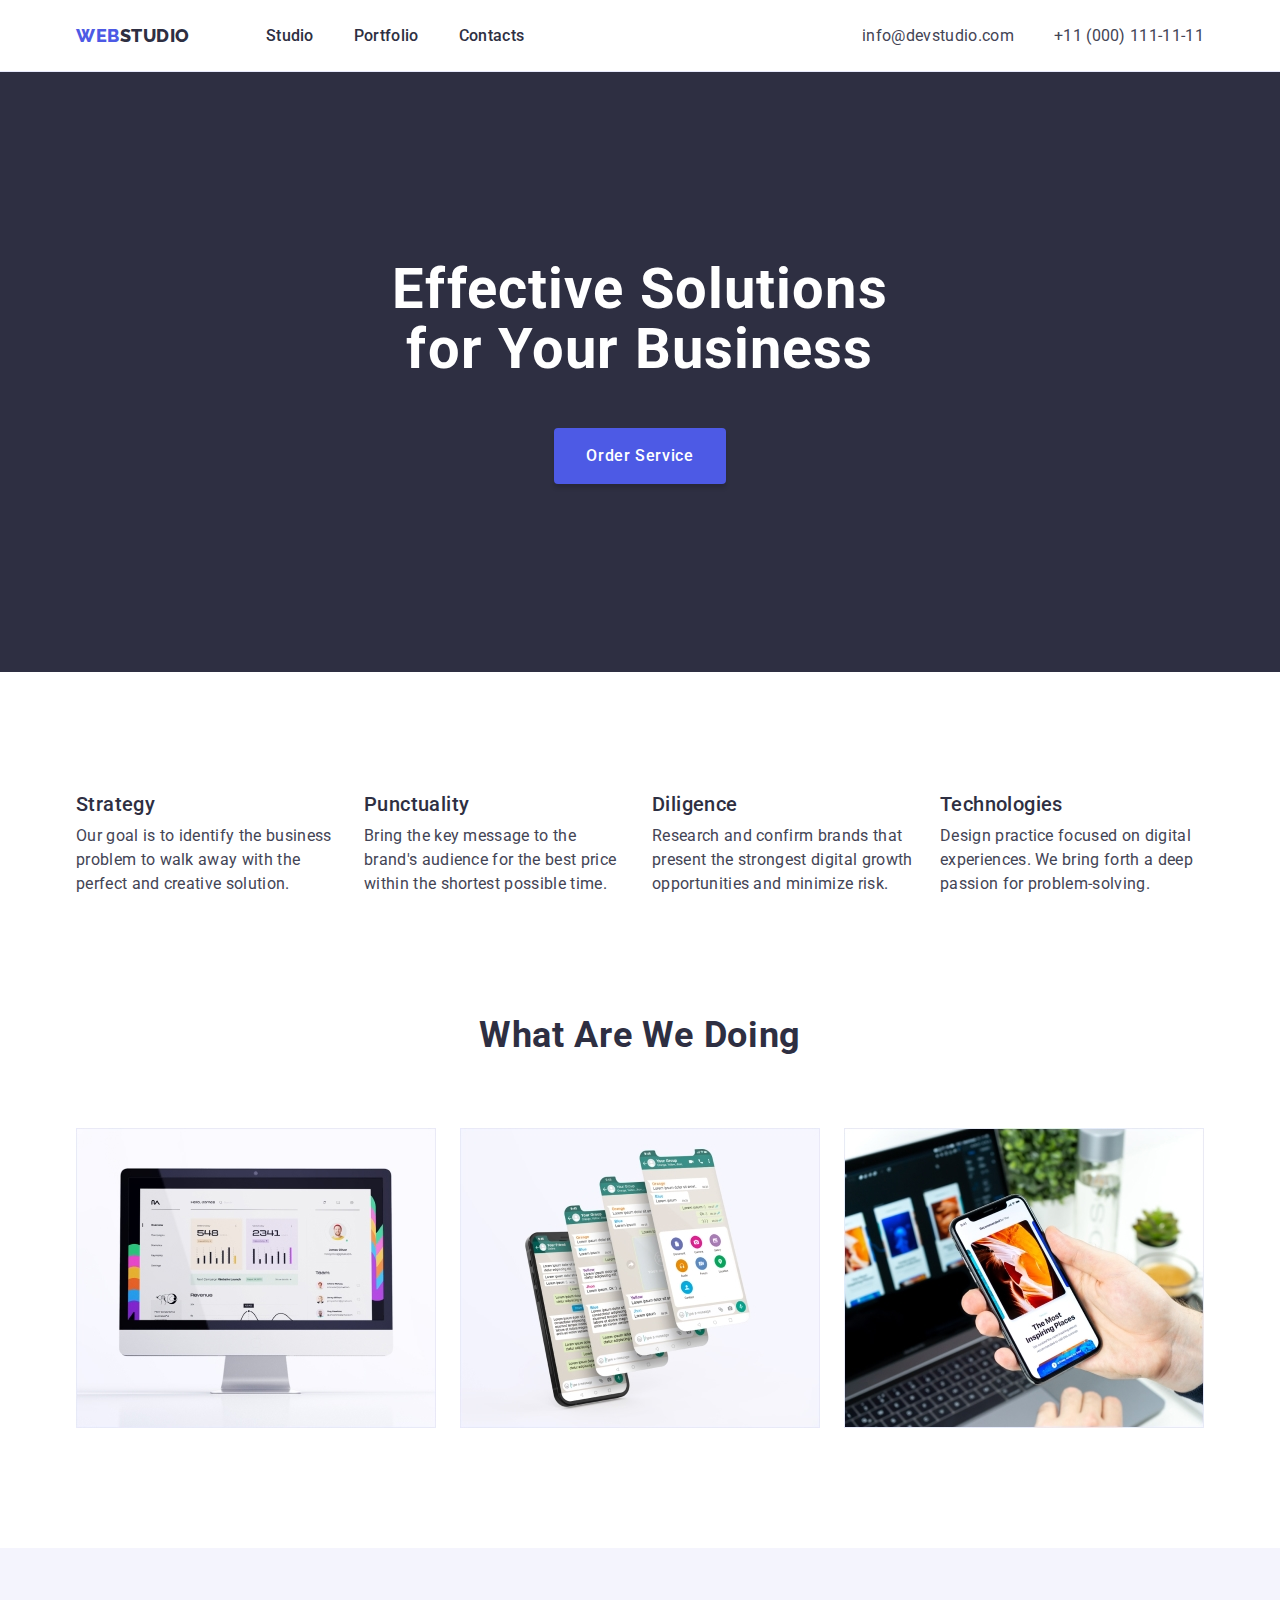
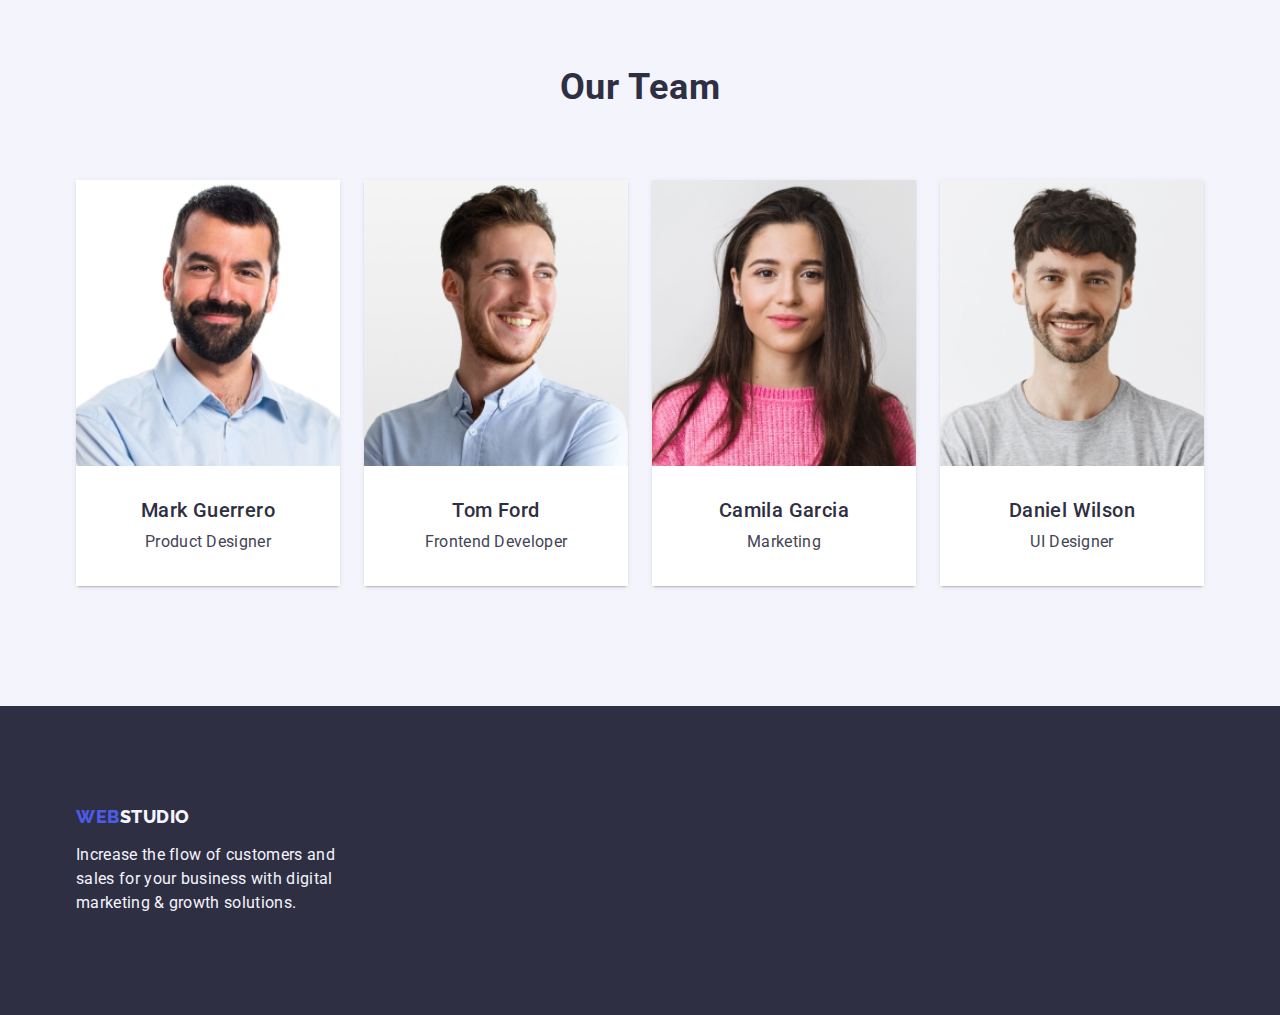
==== index.html @ 536acf72 "Initial commit" ====
<!DOCTYPE html>
<html lang="en">
  <head>
    <meta charset="UTF-8" />
    <meta name="viewport" content="width=device-width, initial-scale=1.0" />
    <title>Document</title>

    <link rel="preconnect" href="https://fonts.googleapis.com" />
    <link rel="preconnect" href="https://fonts.gstatic.com" crossorigin />
    <link
      href="https://fonts.googleapis.com/css2?family=Raleway:wght@800&family=Roboto:wght@400;500;700&display=swap"
      rel="stylesheet"
    />
    <link rel="stylesheet" href="css/modern-normalize.min.css" />
    <link rel="stylesheet" href="css/style.css" />
  </head>

  <body>
    <header class="header">
      <!-- ▮▯⁘⁘⁘⁘⁘  Navigation line  ⁘⁘⁘⁘⁘▯▮ -->
      <div class="header-container container">
        <nav class="header-navigation">
          <a class="header-logo logo link" href="./index.html">
            Web<span class="dark-style">Studio</span>
          </a>
          <ul class="header-navigation-list list">
            <li class="header-navigation-item">
              <a class="header-navigation-link link" href="./index.html"
                >Studio</a
              >
            </li>
            <li class="header-navigation-item">
              <a class="header-navigation-link link" href="./portfolio.html"
                >Portfolio</a
              >
            </li>
            <li class="header-navigation-item">
              <a class="header-navigation-link link" href="">Contacts</a>
            </li>
          </ul>
        </nav>
        <address class="header-contacts">
          <ul class="header-contacts-list list">
            <li class="header-contacts-item">
              <a
                class="header-contacts-link link"
                href="mailto:info@devstudio.com"
              >
                info@devstudio.com
              </a>
            </li>
            <li class="header-contacts-item">
              <a class="header-contacts-link link" href="tel:+110001111111">
                +11 (000) 111-11-11
              </a>
            </li>
          </ul>
        </address>
      </div>
    </header>

    <main>
      <!-- ▮▯⁘⁘⁘⁘⁘  Hero section  ⁘⁘⁘⁘⁘▯▮ -->
      <section class="hero">
        <div class="hero-container container">
          <h1 class="hero-title main-title">
            Effective Solutions for Your Business
          </h1>
          <button class="hero-btn" type="button">Order Service</button>
        </div>
      </section>

      <!-- ▮▯⁘⁘⁘⁘⁘  Advantages section  ⁘⁘⁘⁘⁘▯▮ -->
      <section class="advantages">
        <div class="advantages-container container">
          <h2 class="advantages-title section-title visually-hidden">
            Advantages
          </h2>
          <ul class="advantages-list list">
            <li class="advantages-list-item">
              <h3 class="advantages-list-title in-section-title">Strategy</h3>
              <p class="advantages-list-description">
                Our goal is to identify the business problem to walk away with
                the perfect and creative solution.
              </p>
            </li>
            <li class="advantages-list-item">
              <h3 class="advantages-list-title in-section-title">
                Punctuality
              </h3>
              <p class="advantages-list-description">
                Bring the key message to the brand's audience for the best price
                within the shortest possible time.
              </p>
            </li>
            <li class="advantages-list-item">
              <h3 class="advantages-list-title in-section-title">Diligence</h3>
              <p class="advantages-list-description">
                Research and confirm brands that present the strongest digital
                growth opportunities and minimize risk.
              </p>
            </li>
            <li class="advantages-list-item">
              <h3 class="advantages-list-title in-section-title">
                Technologies
              </h3>
              <p class="advantages-list-description">
                Design practice focused on digital experiences. We bring forth a
                deep passion for problem-solving.
              </p>
            </li>
          </ul>
        </div>
      </section>

      <!-- ▮▯⁘⁘⁘⁘⁘  Services section  ⁘⁘⁘⁘⁘▯▮ -->
      <section class="services">
        <div class="services-conteiner container">
          <h2 class="services-title section-title">What are we doing</h2>
          <ul class="services-list list">
            <li class="services-list-item">
              <img
                class="services-list-img"
                src="./images/MainPage/What-are-we-doing/01.jpg"
                alt="monitor"
                width="360"
              />
            </li>
            <li class="services-list-item">
              <img
                class="services-list-img"
                src="./images/MainPage/What-are-we-doing/02.jpg"
                alt="phone"
                width="360"
              />
            </li>
            <li class="services-list-item">
              <img
                class="services-list-img"
                src="./images/MainPage/What-are-we-doing/03.jpg"
                alt="phone in hend"
                width="360"
              />
            </li>
          </ul>
        </div>
      </section>

      <!-- ▮▯⁘⁘⁘⁘⁘  Team section  ⁘⁘⁘⁘⁘▯▮ -->
      <section class="team">
        <div class="team-conteiner container">
          <h2 class="team-title section-title">Our Team</h2>
          <ul class="team-list list">
            <li class="team-list-item">
              <img
                class="team-list-img"
                src="./images/MainPage/Our-Team/01.jpg"
                alt="Mark Guerrero"
                width="264"
              />
              <div class="team-list-text-container">
                <h3 class="team-list-title in-section-title">Mark Guerrero</h3>
                <p class="team-list-text">Product Designer</p>
              </div>
            </li>
            <li class="team-list-item">
              <img
                class="team-list-img"
                src="./images/MainPage/Our-Team/02.jpg"
                alt="Tom Ford"
                width="264"
              />
              <div class="team-list-text-container">
                <h3 class="team-list-title in-section-title">Tom Ford</h3>
                <p class="team-list-text">Frontend Developer</p>
              </div>
            </li>
            <li class="team-list-item">
              <img
                class="team-list-img"
                src="./images/MainPage/Our-Team/03.jpg"
                alt="Camila Garcia"
                width="264"
              />
              <div class="team-list-text-container">
                <h3 class="team-list-title in-section-title">Camila Garcia</h3>
                <p class="team-list-text">Marketing</p>
              </div>
            </li>
            <li class="team-list-item">
              <img
                class="team-list-img"
                src="./images/MainPage/Our-Team/04.jpg"
                alt="Daniel Wilson"
                width="264"
              />
              <div class="team-list-text-container">
                <h3 class="team-list-title in-section-title">Daniel Wilson</h3>
                <p class="team-list-text">UI Designer</p>
              </div>
            </li>
          </ul>
        </div>
      </section>
    </main>

    <footer class="footer">
      <!-- ▮▯⁘⁘⁘⁘⁘  footer info  ⁘⁘⁘⁘⁘▯▮ -->
      <div class="footer-container container">
        <a class="footer-logo logo link" href="./index.html">
          Web<span class="light-style">Studio</span>
        </a>
        <p class="footer-description">
          Increase the flow of customers and sales for your business with
          digital marketing & growth solutions.
        </p>
      </div>
    </footer>
  </body>
</html>
---- css/style.css ----
:root {
  --main-bg-color: #fff;
  --supportive-bg-color: #2e2f42;

  /* Text settings */
  --main-font-family: 'Roboto', sans-serif;
  --supportive-font-page: 'Raleway', sans-serif;

  --title-h1-font-size: 56px;
  --title-h2-font-size: 36px;
  --title-h3-font-size: 20px;
  --main-font-size: 16px;

  --main-text-color: #434455;
  --main-title-color: #2e2f42;
  --hover-link-color: #404bbf;
}

/*
▮▮▯▯⁘⁘⁘⁘⁘⁘⁘⁘⁘⁘⁘⁘⁘⁘⁘⁘⁘⁘⁘⁘⁘⁘⁘⁘⁘⁘⁘⁘⁘⁘⁘⁘⁘⁘⁘▯▯▮▮
▮▮   start settings
▮▮▯▯⁘⁘⁘⁘⁘⁘⁘⁘⁘⁘⁘⁘⁘⁘⁘⁘⁘⁘⁘⁘⁘⁘⁘⁘⁘⁘⁘⁘⁘⁘⁘⁘⁘⁘⁘▯▯▮▮
*/
h1,
h2,
h3,
h4,
h5,
h6,
p {
  padding: 0px;
  margin: 0;
}
ul,
li {
  margin: 0;
  padding: 0;
}
img {
  display: block;
  height: 100%;
  width: 100%;
  object-fit: cover;
}

/*
▮▮▯▯⁘⁘⁘⁘⁘⁘⁘⁘⁘⁘⁘⁘⁘⁘⁘⁘⁘⁘⁘⁘⁘⁘⁘⁘⁘⁘⁘⁘⁘⁘⁘⁘⁘⁘⁘▯▯▮▮
▮▮  GLOBAL CLASSES
▮▮▯▯⁘⁘⁘⁘⁘⁘⁘⁘⁘⁘⁘⁘⁘⁘⁘⁘⁘⁘⁘⁘⁘⁘⁘⁘⁘⁘⁘⁘⁘⁘⁘⁘⁘⁘⁘▯▯▮▮
*/
body {
  background-color: var(--main-bg-color);
  color: var(--main-text-color);
  font-size: var(--main-font-size);
  font-family: var(--main-font-family);

  line-height: 1.5;
  letter-spacing: 0.02em;

  display: flex;
  flex-direction: column;
  min-height: 100vh;
}

main {
  flex-grow: 1;
}

section {
  padding: 120px 0;
}

.container {
  max-width: 1158px;
  width: 100%;
  padding: 0 15px;
  margin: 0 auto;
}

.link {
  text-decoration: none;
  color: inherit;
}

.list {
  list-style: none;
}

.visually-hidden {
  position: absolute;
  width: 1px;
  height: 1px;
  margin: -1px;
  border: 0;
  padding: 0;
  white-space: nowrap;
  clip-path: inset(100%);
  clip: rect(0 0 0 0);
  overflow: hidden;
}

.main-title,
.section-title,
.in-section-title {
  color: var(--main-title-color);
  font-weight: 700;
}

.main-title {
  font-size: var(--title-h1-font-size);
}
.section-title {
  font-size: var(--title-h2-font-size);
  line-height: 1.11;
  text-align: center;
  letter-spacing: 0.02em;
  text-transform: capitalize;
}
.in-section-title {
  font-size: var(--title-h3-font-size);
  font-weight: 500;
  line-height: 1.2;
  letter-spacing: 0.02em;

  margin-bottom: 8px;
}

.logo {
  display: inline-block;
  font-family: var(--supportive-font-page);
  font-weight: 800;
  font-size: 18px;
  line-height: 1.17;
  letter-spacing: 0.03em;
  text-transform: uppercase;
  text-decoration: none;
  color: #4d5ae5;
}
.logo > .dark-style {
  color: #2e2f42;
}
.logo > .light-style {
  color: #f4f4fd;
}

.portfolio-nav-button {
  color: #4d5ae5;
  text-align: center;
  font-weight: 500;
  line-height: 1.5;
  font-size: 16px;
  font-family: 'Roboto', sans-serif;
  letter-spacing: 0.04em;

  border-radius: 4px;
  border: 1px solid #e7e9fc;
  padding: 12px 24px;
  background: #f4f4fd;
  cursor: pointer;
}
.portfolio-nav-button:hover,
.portfolio-nav-button:focus {
  background: #404bbf;
  border: 1px solid transparent;

  color: #fff;
}


/*
▮▮▯▯⁘⁘⁘⁘⁘⁘⁘⁘⁘⁘⁘⁘⁘⁘⁘⁘⁘⁘⁘⁘⁘⁘⁘⁘⁘⁘⁘⁘⁘⁘⁘⁘⁘⁘⁘▯▯▮▮
▮▮   Hero section
▮▮▯▯⁘⁘⁘⁘⁘⁘⁘⁘⁘⁘⁘⁘⁘⁘⁘⁘⁘⁘⁘⁘⁘⁘⁘⁘⁘⁘⁘⁘⁘⁘⁘⁘⁘⁘⁘▯▯▮▮
*/
.hero {
  background-color: var(--supportive-bg-color);
  padding: 188px 0;
}
.hero-container {
  display: flex;
  flex-direction: column;
  align-items: center;
}
.hero-title {
  color: #fff;
  line-height: 1.07;
  text-align: center;
  letter-spacing: 0.02em;

  max-width: 496px;
}
.hero-btn {
  display: block;
  min-width: 169px;
  line-height: 1.5;
  font-weight: 500;
  font-family: 'Roboto', sans-serif;
  letter-spacing: 0.04em;
  font-size: 16px;
  color: #ffffff;

  cursor: pointer;
  background-color: #4d5ae5;
  padding: 16px 32px;
  box-shadow: 0px 4px 4px 0px rgba(0, 0, 0, 0.15);
  border-radius: 4px;
  margin-top: 48px;
  border: none;
}

.hero-btn:hover,
.hero-btn:active {
  background-color: #404bbf;
}

/*
▮▮▯▯⁘⁘⁘⁘⁘⁘⁘⁘⁘⁘⁘⁘⁘⁘⁘⁘⁘⁘⁘⁘⁘⁘⁘⁘⁘⁘⁘⁘⁘⁘⁘⁘⁘⁘⁘▯▯▮▮
▮▮   Advantages section
▮▮▯▯⁘⁘⁘⁘⁘⁘⁘⁘⁘⁘⁘⁘⁘⁘⁘⁘⁘⁘⁘⁘⁘⁘⁘⁘⁘⁘⁘⁘⁘⁘⁘⁘⁘⁘⁘▯▯▮▮
*/
.advantages {
}
.advantages-container {
}
.advantages-title {
}
.advantages-list {
  display: flex;
  gap: 24px;
}
.advantages-list-item {
  width: calc((100% - 3 * 24px) / 4);
}
.advantages-list-title {
}
.advantages-list-description {
}

/*
▮▮▯▯⁘⁘⁘⁘⁘⁘⁘⁘⁘⁘⁘⁘⁘⁘⁘⁘⁘⁘⁘⁘⁘⁘⁘⁘⁘⁘⁘⁘⁘⁘⁘⁘⁘⁘⁘▯▯▮▮
▮▮   Services section
▮▮▯▯⁘⁘⁘⁘⁘⁘⁘⁘⁘⁘⁘⁘⁘⁘⁘⁘⁘⁘⁘⁘⁘⁘⁘⁘⁘⁘⁘⁘⁘⁘⁘⁘⁘⁘⁘▯▯▮▮
*/
.services {
  padding-top: 0;
}
.services-title {
  margin-bottom: 72px;
}
.services-list {
  display: flex;
  gap: 24px;
}
.services-list-item {
  width: calc((100%-48px) / 3);
}
.services-list-img {
}

/*
▮▮▯▯⁘⁘⁘⁘⁘⁘⁘⁘⁘⁘⁘⁘⁘⁘⁘⁘⁘⁘⁘⁘⁘⁘⁘⁘⁘⁘⁘⁘⁘⁘⁘⁘⁘⁘⁘▯▯▮▮
▮▮   Team section
▮▮▯▯⁘⁘⁘⁘⁘⁘⁘⁘⁘⁘⁘⁘⁘⁘⁘⁘⁘⁘⁘⁘⁘⁘⁘⁘⁘⁘⁘⁘⁘⁘⁘⁘⁘⁘⁘▯▯▮▮
*/
.team {
  background-color: #f4f4fd;
}
.team-title {
  margin-bottom: 72px;
}
.team-list {
  display: flex;
  gap: 24px;
}
.team-list-item {
  border-radius: 0px 0px 4px 4px;
  background: #fff;
  box-shadow: 0px 2px 1px 0px rgba(46, 47, 66, 0.08),
    0px 1px 1px 0px rgba(46, 47, 66, 0.16),
    0px 1px 6px 0px rgba(46, 47, 66, 0.08);
  width: calc((100% - 3 * 24px) / 4);
}
.team-list-item > * {
  background-color: #ffffff;  
}
.team-list-img {
  height: 286px;
}
.team-list-text-container{
  padding: 32px 0;
  text-align: center; 
}
.team-list-title {  
}
.team-list-text {  
}

/*
▮▮▯▯⁘⁘⁘⁘⁘⁘⁘⁘⁘⁘⁘⁘⁘⁘⁘⁘⁘⁘⁘⁘⁘⁘⁘⁘⁘⁘⁘⁘⁘⁘⁘⁘⁘⁘⁘▯▯▮▮
▮▮   Portfolio section
▮▮▯▯⁘⁘⁘⁘⁘⁘⁘⁘⁘⁘⁘⁘⁘⁘⁘⁘⁘⁘⁘⁘⁘⁘⁘⁘⁘⁘⁘⁘⁘⁘⁘⁘⁘⁘⁘▯▯▮▮
*/
.portfolio {
  padding-top: 96px;
}
.portfolio-title {
}

.portfolio-nav-list {
  justify-content: center;
  display: flex;
  gap: 24px;
  margin-bottom: 72px;
}
.portfolio-nav-list-item {
}
.portfolio-nav-list-button {
}

.portfolio-list {
  display: flex;
  flex-wrap: wrap;
  gap: 48px 24px;
}
.portfolio-list-item {
  display: block;
  width: calc((100% - 48px) / 3);

  /* border: 1px solid #e7e9fc; */
  background: var(--white, #fff);
}
.portfolio-list-link {
}
.portfolio-list-img {
  height: 300px;
}
.portfolio-list-text-part {
  border: 1px solid #e7e9fc;
  border-top: none;
  padding: 32px 16px;
}
.portfolio-list-title {
}
.portfolio-list-text {
}

/*
▮▮▯▯⁘⁘⁘⁘⁘⁘⁘⁘⁘⁘⁘⁘⁘⁘⁘⁘⁘⁘⁘⁘⁘⁘⁘⁘⁘⁘⁘⁘⁘⁘⁘⁘⁘⁘⁘▯▯▮▮
▮▮   COMMON BLOCS
▮▮▯▯⁘⁘⁘⁘⁘⁘⁘⁘⁘⁘⁘⁘⁘⁘⁘⁘⁘⁘⁘⁘⁘⁘⁘⁘⁘⁘⁘⁘⁘⁘⁘⁘⁘⁘⁘▯▯▮▮
*/
/*
▮▮▯▯⁘⁘⁘⁘⁘⁘⁘⁘⁘⁘⁘⁘⁘⁘⁘⁘⁘⁘⁘⁘⁘⁘⁘⁘⁘⁘⁘⁘⁘⁘⁘⁘⁘⁘⁘▯▯▮▮
▮▮   Header section
▮▮▯▯⁘⁘⁘⁘⁘⁘⁘⁘⁘⁘⁘⁘⁘⁘⁘⁘⁘⁘⁘⁘⁘⁘⁘⁘⁘⁘⁘⁘⁘⁘⁘⁘⁘⁘⁘▯▯▮▮
*/
.header {
  height: 72px;
  border-bottom: 1px solid #e7e9fc;
}
.header-container {
  height: 100%;
  display: flex;
  align-items: center;
  justify-content: space-between;
}
.header-navigation {
  display: flex;
  align-items: center;
}
.header-logo {
  margin-right: 76px;
}
.header-navigation-list {
  display: flex;
  gap: 40px;
}
.header-navigation-item {
}
.header-navigation-link {
  font-weight: 500;
  color: var(--main-title-color);
  padding: 24px 0;
}
.header-contacts {
  font-style: normal;
  font-weight: 400;
}
.header-contacts-list {
  display: flex;
  gap: 40px;
}
.header-contacts-item {
}
.header-contacts-link {
  padding: 24px 0;
}
.header-navigation-link,
.header-contacts-link {
  line-height: 1.5;
  letter-spacing: 0.02em;
}

.header-navigation-link:hover,
.header-navigation-link:focus,
.header-contacts-link:hover,
.header-contacts-link:focus {
  color: #404bbf;
}

/*
▮▮▯▯⁘⁘⁘⁘⁘⁘⁘⁘⁘⁘⁘⁘⁘⁘⁘⁘⁘⁘⁘⁘⁘⁘⁘⁘⁘⁘⁘⁘⁘⁘⁘⁘⁘⁘⁘▯▯▮▮
▮▮   Footer section
▮▮▯▯⁘⁘⁘⁘⁘⁘⁘⁘⁘⁘⁘⁘⁘⁘⁘⁘⁘⁘⁘⁘⁘⁘⁘⁘⁘⁘⁘⁘⁘⁘⁘⁘⁘⁘⁘▯▯▮▮
*/
.footer {
  background-color: var(--supportive-bg-color);
  padding: 100px 0;
}
.footer-logo {
  margin-bottom: 16px;
}
.footer-description {
  color: #f4f4fd;
  max-width: 264px;
}
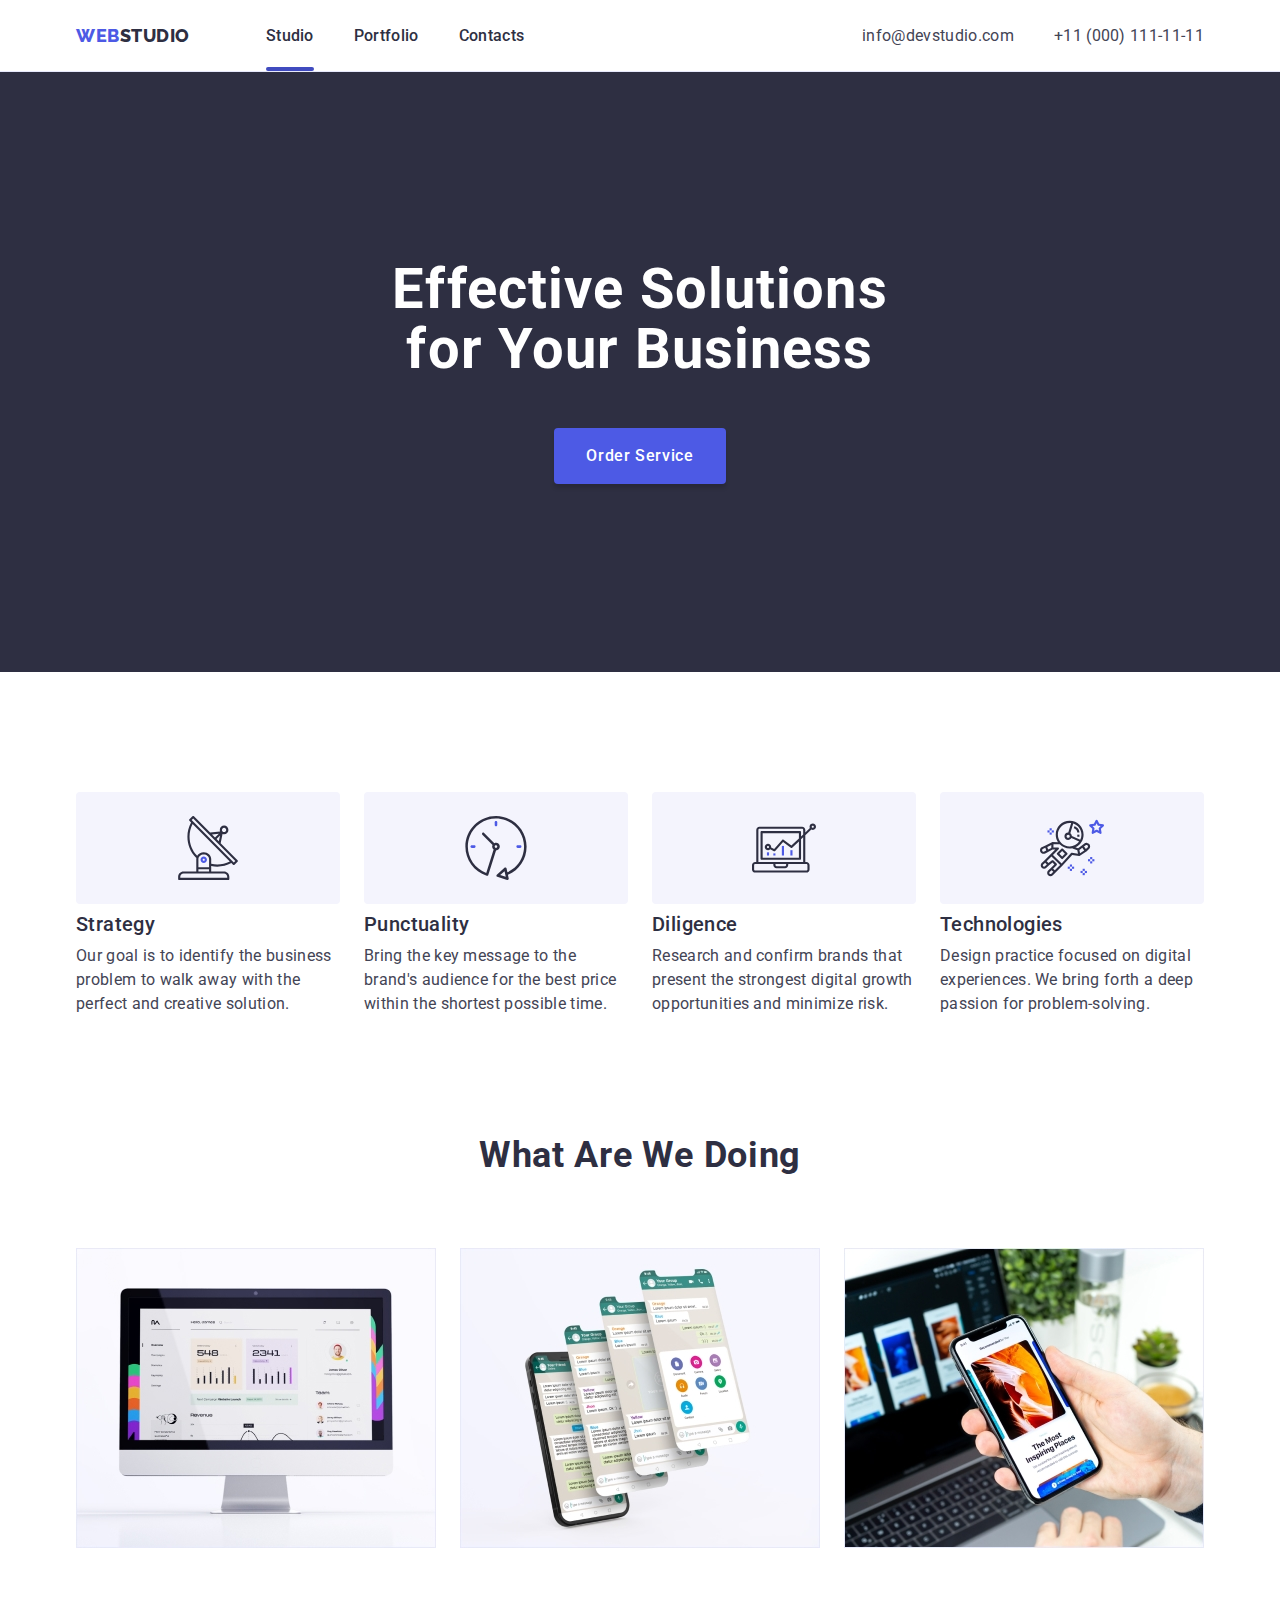
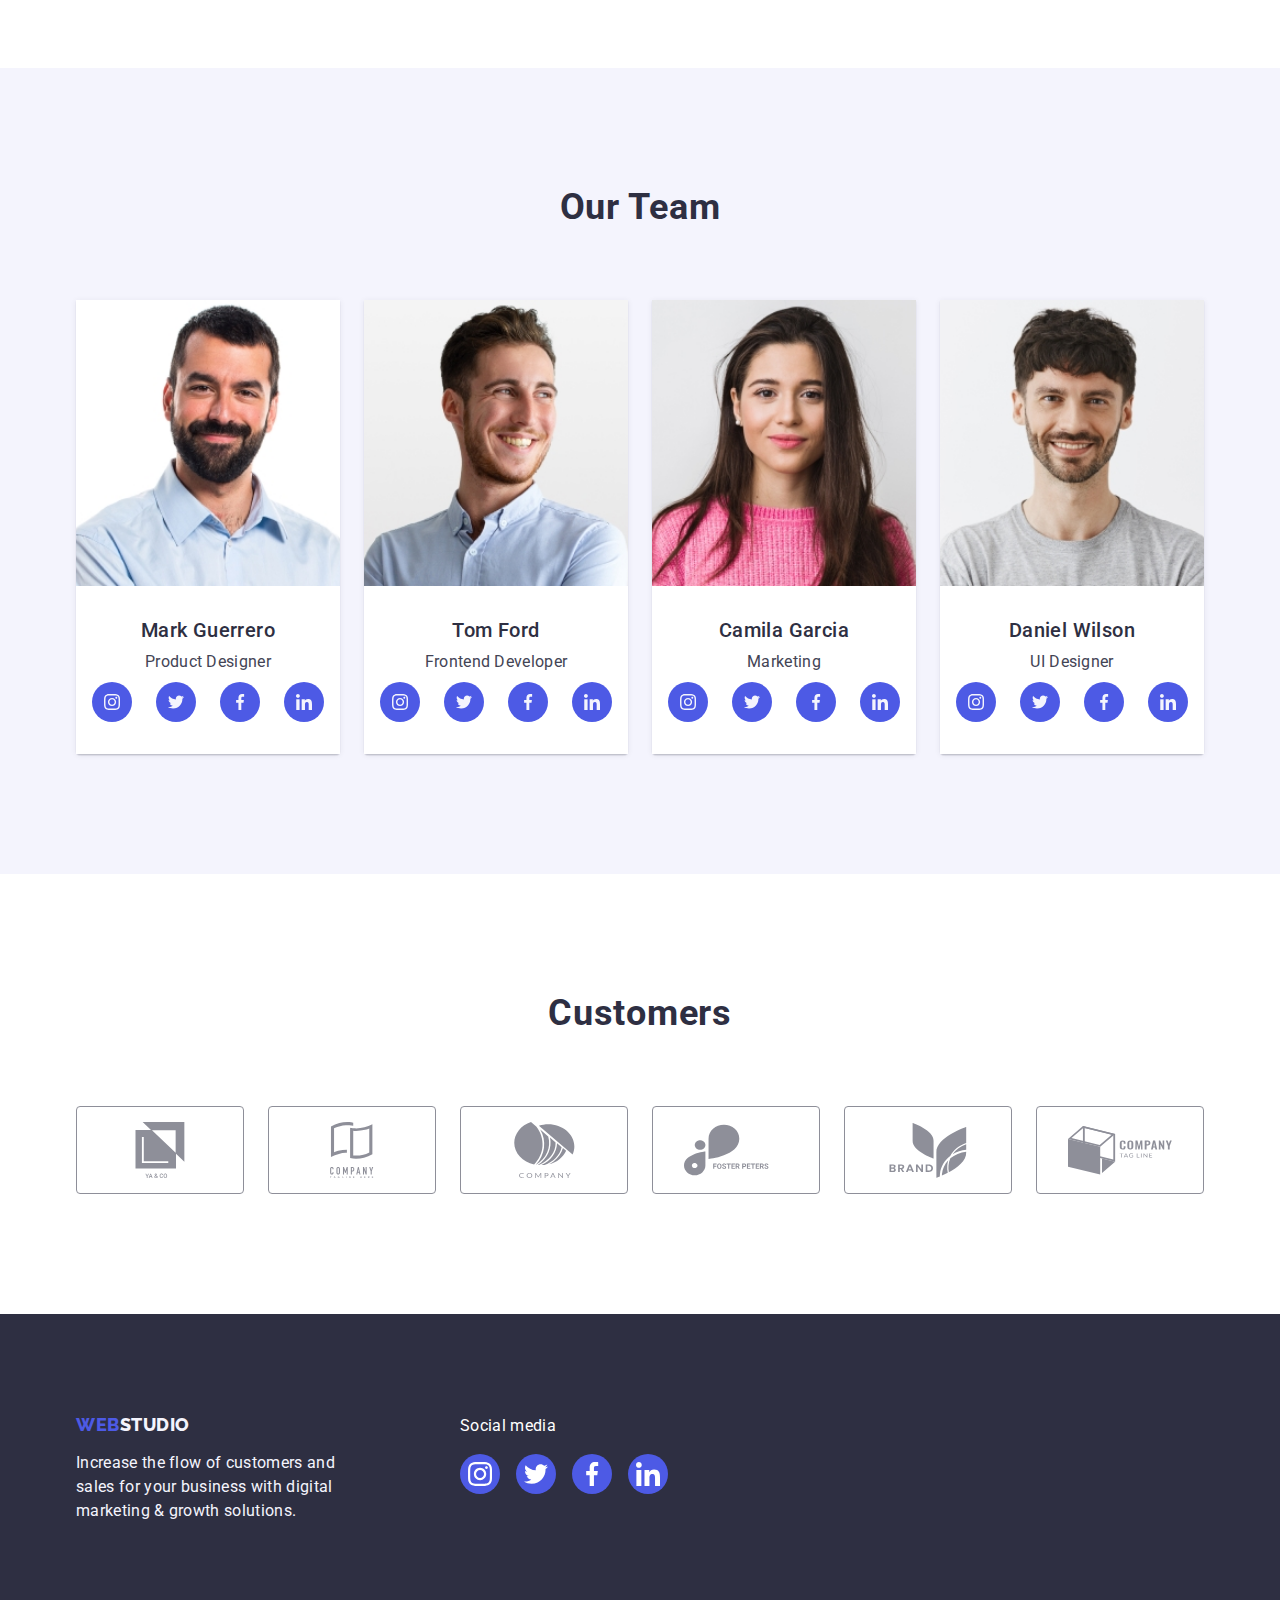
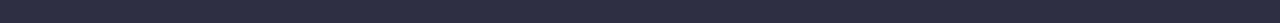
==== commit ceb9414e: "Added icons and animations to them on the main page" ====
--- a/index.html
+++ b/index.html
@@ -16,8 +16,8 @@
   </head>
 
   <body>
+    <!-- ▮▯⁘⁘⁘⁘⁘  Navigation line  ⁘⁘⁘⁘⁘▯▮ -->
     <header class="header">
-      <!-- ▮▯⁘⁘⁘⁘⁘  Navigation line  ⁘⁘⁘⁘⁘▯▮ -->
       <div class="header-container container">
         <nav class="header-navigation">
           <a class="header-logo logo link" href="./index.html">
@@ -25,14 +25,16 @@
           </a>
           <ul class="header-navigation-list list">
             <li class="header-navigation-item">
-              <a class="header-navigation-link link" href="./index.html"
+              <a
+                class="header-navigation-link link active-page"
+                href="./index.html"
                 >Studio</a
               >
             </li>
             <li class="header-navigation-item">
-              <a class="header-navigation-link link" href="./portfolio.html"
-                >Portfolio</a
-              >
+              <a class="header-navigation-link link" href="./portfolio.html">
+                Portfolio
+              </a>
             </li>
             <li class="header-navigation-item">
               <a class="header-navigation-link link" href="">Contacts</a>
@@ -78,6 +80,11 @@
           </h2>
           <ul class="advantages-list list">
             <li class="advantages-list-item">
+              <div class="advantages-icon-container">
+                <svg class="advantages-icon" height="64" width="64">
+                  <use href="./images/symbol-defs.svg#icon-antenna"></use>
+                </svg>
+              </div>
               <h3 class="advantages-list-title in-section-title">Strategy</h3>
               <p class="advantages-list-description">
                 Our goal is to identify the business problem to walk away with
@@ -85,6 +92,11 @@
               </p>
             </li>
             <li class="advantages-list-item">
+              <div class="advantages-icon-container">
+                <svg class="advantages-icon" height="64" width="64">
+                  <use href="./images/symbol-defs.svg#icon-clock"></use>
+                </svg>
+              </div>
               <h3 class="advantages-list-title in-section-title">
                 Punctuality
               </h3>
@@ -94,6 +106,11 @@
               </p>
             </li>
             <li class="advantages-list-item">
+              <div class="advantages-icon-container">
+                <svg class="advantages-icon" height="64" width="64">
+                  <use href="./images/symbol-defs.svg#icon-diagram"></use>
+                </svg>
+              </div>
               <h3 class="advantages-list-title in-section-title">Diligence</h3>
               <p class="advantages-list-description">
                 Research and confirm brands that present the strongest digital
@@ -101,6 +118,11 @@
               </p>
             </li>
             <li class="advantages-list-item">
+              <div class="advantages-icon-container">
+                <svg class="advantages-icon" height="64" width="64">
+                  <use href="./images/symbol-defs.svg#icon-astronaut"></use>
+                </svg>
+              </div>
               <h3 class="advantages-list-title in-section-title">
                 Technologies
               </h3>
@@ -161,6 +183,42 @@
               <div class="team-list-text-container">
                 <h3 class="team-list-title in-section-title">Mark Guerrero</h3>
                 <p class="team-list-text">Product Designer</p>
+                <ul class="team-list-icon-list list">
+                  <li class="team-list-icon-item">
+                    <a href="" class="team-list-icon-link">
+                      <svg class="team-list-icon" height="16" width="16">
+                        <use
+                          href="./images/symbol-defs.svg#icon-instagram"
+                        ></use>
+                      </svg>
+                    </a>
+                  </li>
+                  <li class="team-list-icon-item">
+                    <a href="" class="team-list-icon-link">
+                      <svg class="team-list-icon" height="16" width="16">
+                        <use href="./images/symbol-defs.svg#icon-twitter"></use>
+                      </svg>
+                    </a>
+                  </li>
+                  <li class="team-list-icon-item">
+                    <a href="" class="team-list-icon-link">
+                      <svg class="team-list-icon" height="16" width="16">
+                        <use
+                          href="./images/symbol-defs.svg#icon-facebook"
+                        ></use>
+                      </svg>
+                    </a>
+                  </li>
+                  <li class="team-list-icon-item">
+                    <a href="" class="team-list-icon-link">
+                      <svg class="team-list-icon" height="16" width="16">
+                        <use
+                          href="./images/symbol-defs.svg#icon-linkedin"
+                        ></use>
+                      </svg>
+                    </a>
+                  </li>
+                </ul>
               </div>
             </li>
             <li class="team-list-item">
@@ -173,6 +231,42 @@
               <div class="team-list-text-container">
                 <h3 class="team-list-title in-section-title">Tom Ford</h3>
                 <p class="team-list-text">Frontend Developer</p>
+                <ul class="team-list-icon-list list">
+                  <li class="team-list-icon-item">
+                    <a href="" class="team-list-icon-link">
+                      <svg class="team-list-icon" height="16" width="16">
+                        <use
+                          href="./images/symbol-defs.svg#icon-instagram"
+                        ></use>
+                      </svg>
+                    </a>
+                  </li>
+                  <li class="team-list-icon-item">
+                    <a href="" class="team-list-icon-link">
+                      <svg class="team-list-icon" height="16" width="16">
+                        <use href="./images/symbol-defs.svg#icon-twitter"></use>
+                      </svg>
+                    </a>
+                  </li>
+                  <li class="team-list-icon-item">
+                    <a href="" class="team-list-icon-link">
+                      <svg class="team-list-icon" height="16" width="16">
+                        <use
+                          href="./images/symbol-defs.svg#icon-facebook"
+                        ></use>
+                      </svg>
+                    </a>
+                  </li>
+                  <li class="team-list-icon-item">
+                    <a href="" class="team-list-icon-link">
+                      <svg class="team-list-icon" height="16" width="16">
+                        <use
+                          href="./images/symbol-defs.svg#icon-linkedin"
+                        ></use>
+                      </svg>
+                    </a>
+                  </li>
+                </ul>
               </div>
             </li>
             <li class="team-list-item">
@@ -185,6 +279,42 @@
               <div class="team-list-text-container">
                 <h3 class="team-list-title in-section-title">Camila Garcia</h3>
                 <p class="team-list-text">Marketing</p>
+                <ul class="team-list-icon-list list">
+                  <li class="team-list-icon-item">
+                    <a href="" class="team-list-icon-link">
+                      <svg class="team-list-icon" height="16" width="16">
+                        <use
+                          href="./images/symbol-defs.svg#icon-instagram"
+                        ></use>
+                      </svg>
+                    </a>
+                  </li>
+                  <li class="team-list-icon-item">
+                    <a href="" class="team-list-icon-link">
+                      <svg class="team-list-icon" height="16" width="16">
+                        <use href="./images/symbol-defs.svg#icon-twitter"></use>
+                      </svg>
+                    </a>
+                  </li>
+                  <li class="team-list-icon-item">
+                    <a href="" class="team-list-icon-link">
+                      <svg class="team-list-icon" height="16" width="16">
+                        <use
+                          href="./images/symbol-defs.svg#icon-facebook"
+                        ></use>
+                      </svg>
+                    </a>
+                  </li>
+                  <li class="team-list-icon-item">
+                    <a href="" class="team-list-icon-link">
+                      <svg class="team-list-icon" height="16" width="16">
+                        <use
+                          href="./images/symbol-defs.svg#icon-linkedin"
+                        ></use>
+                      </svg>
+                    </a>
+                  </li>
+                </ul>
               </div>
             </li>
             <li class="team-list-item">
@@ -197,23 +327,134 @@
               <div class="team-list-text-container">
                 <h3 class="team-list-title in-section-title">Daniel Wilson</h3>
                 <p class="team-list-text">UI Designer</p>
-              </div>
+                <ul class="team-list-icon-list list">
+                  <li class="team-list-icon-item">
+                    <a href="" class="team-list-icon-link">
+                      <svg class="team-list-icon" height="16" width="16">
+                        <use
+                          href="./images/symbol-defs.svg#icon-instagram"
+                        ></use>
+                      </svg>
+                    </a>
+                  </li>
+                  <li class="team-list-icon-item">
+                    <a href="" class="team-list-icon-link">
+                      <svg class="team-list-icon" height="16" width="16">
+                        <use href="./images/symbol-defs.svg#icon-twitter"></use>
+                      </svg>
+                    </a>
+                  </li>
+                  <li class="team-list-icon-item">
+                    <a href="" class="team-list-icon-link">
+                      <svg class="team-list-icon" height="16" width="16">
+                        <use
+                          href="./images/symbol-defs.svg#icon-facebook"
+                        ></use>
+                      </svg>
+                    </a>
+                  </li>
+                  <li class="team-list-icon-item">
+                    <a href="" class="team-list-icon-link">
+                      <svg class="team-list-icon" height="16" width="16">
+                        <use
+                          href="./images/symbol-defs.svg#icon-linkedin"
+                        ></use>
+                      </svg>
+                    </a>
+                  </li>
+                </ul>
+              </div>
+            </li>
+          </ul>
+        </div>
+      </section>
+
+      <!-- ▮▯⁘⁘⁘⁘⁘  Customers section  ⁘⁘⁘⁘⁘▯▮ -->
+      <section class="customers">
+        <div class="container">
+          <h2 class="customers-title section-title">Customers</h2>
+          <ul class="customers-list list">
+            <li class="customers-list-item">
+              <svg class="customers-list-icon" width="104" height="56">
+                <use href="./images/symbol-defs.svg#icon-customer_icon1"></use>
+              </svg>
+            </li>
+            <li class="customers-list-item">
+              <svg class="customers-list-icon" width="104" height="56">
+                <use href="./images/symbol-defs.svg#icon-customer_icon2"></use>
+              </svg>
+            </li>
+            <li class="customers-list-item">
+              <svg class="customers-list-icon" width="104" height="56">
+                <use href="./images/symbol-defs.svg#icon-customer_icon3"></use>
+              </svg>
+            </li>
+            <li class="customers-list-item">
+              <svg class="customers-list-icon" width="104" height="56">
+                <use href="./images/symbol-defs.svg#icon-customer_icon4"></use>
+              </svg>
+            </li>
+            <li class="customers-list-item">
+              <svg class="customers-list-icon" width="104" height="56">
+                <use href="./images/symbol-defs.svg#icon-customer_icon5"></use>
+              </svg>
+            </li>
+            <li class="customers-list-item">
+              <svg class="customers-list-icon" width="104" height="56">
+                <use href="./images/symbol-defs.svg#icon-customer_icon6"></use>
+              </svg>
             </li>
           </ul>
         </div>
       </section>
     </main>
 
+    <!-- ▮▯⁘⁘⁘⁘⁘  footer info  ⁘⁘⁘⁘⁘▯▮ -->
     <footer class="footer">
-      <!-- ▮▯⁘⁘⁘⁘⁘  footer info  ⁘⁘⁘⁘⁘▯▮ -->
       <div class="footer-container container">
-        <a class="footer-logo logo link" href="./index.html">
-          Web<span class="light-style">Studio</span>
-        </a>
-        <p class="footer-description">
-          Increase the flow of customers and sales for your business with
-          digital marketing & growth solutions.
-        </p>
+        <div class="footer-text-conteiner">
+          <a class="footer-logo logo link" href="./index.html">
+            Web<span class="light-style">Studio</span>
+          </a>
+          <p class="footer-description">
+            Increase the flow of customers and sales for your business with
+            digital marketing & growth solutions.
+          </p>
+        </div>
+
+        <div class="footer-social-box">
+          <p class="footer-social-title insection-title">Social media</p>
+          <ul class="footer-social-list list">
+            <li class="footer-social-list-item">
+              <a href="" class="footer-social-list-link">
+                <svg class="footer-social-list-icon" height="24" width="24">
+                  <use href="./images/symbol-defs.svg#icon-instagram"></use>
+                </svg>
+              </a>
+            </li>
+            <li class="footer-social-list-item">
+              <a href="" class="footer-social-list-link">
+                <svg class="footer-social-list-icon" height="24" width="24">
+                  <use href="./images/symbol-defs.svg#icon-twitter"></use>
+                </svg>
+              </a>
+            </li>
+            <li class="footer-social-list-item">
+              <a href="" class="footer-social-list-link">
+                <svg class="footer-social-list-icon" height="24" width="24">
+                  <use href="./images/symbol-defs.svg#icon-facebook"></use>
+                </svg>
+              </a>
+            </li>
+            <li class="footer-social-list-item">
+              <a href="" class="footer-social-list-link">
+                <svg class="footer-social-list-icon" height="24" width="24">
+                  <use href="./images/symbol-defs.svg#icon-linkedin"></use>
+                </svg>
+              </a>
+            </li>
+          </ul>
+        </div>
       </div>
     </footer>
   </body>
--- a/css/style.css
+++ b/css/style.css
@@ -166,7 +166,6 @@
   color: #fff;
 }
 
-
 /*
 ▮▮▯▯⁘⁘⁘⁘⁘⁘⁘⁘⁘⁘⁘⁘⁘⁘⁘⁘⁘⁘⁘⁘⁘⁘⁘⁘⁘⁘⁘⁘⁘⁘⁘⁘⁘⁘⁘▯▯▮▮
 ▮▮   Hero section
@@ -231,6 +230,17 @@
 .advantages-list-item {
   width: calc((100% - 3 * 24px) / 4);
 }
+.advantages-icon-container {
+  display: flex;
+  align-items: center;
+  justify-content: center;
+
+  margin-bottom: 8px;
+  padding: 24px;
+
+  border-radius: 4px;
+  background: #f4f4fd;
+}
 .advantages-list-title {
 }
 .advantages-list-description {
@@ -281,18 +291,45 @@
   width: calc((100% - 3 * 24px) / 4);
 }
 .team-list-item > * {
-  background-color: #ffffff;  
+  background-color: #ffffff;
 }
 .team-list-img {
   height: 286px;
 }
-.team-list-text-container{
-  padding: 32px 0;
-  text-align: center; 
-}
-.team-list-title {  
-}
-.team-list-text {  
+.team-list-text-container {
+  padding: 32px 16px;
+  text-align: center;
+}
+.team-list-title {
+}
+.team-list-text {
+  margin-bottom: 8px;
+}
+.team-list-icon-list {
+  display: flex;
+  justify-content: space-between;
+  align-items: center;
+  flex-wrap: wrap;
+}
+.team-list-icon-item {
+}
+.team-list-icon-link {
+  width: 40px;
+  height: 40px;
+  display: flex;
+  align-items: center;
+  justify-content: center;
+
+  background-color: #4d5ae5;
+  border-radius: 50%;
+
+  transition-duration: 0.15s;
+}
+.team-list-icon-link:hover {
+  background-color: #31d0aa;
+}
+.team-list-icon {
+  fill: #f4f4fd;
 }
 
 /*
@@ -346,6 +383,49 @@
 
 /*
 ▮▮▯▯⁘⁘⁘⁘⁘⁘⁘⁘⁘⁘⁘⁘⁘⁘⁘⁘⁘⁘⁘⁘⁘⁘⁘⁘⁘⁘⁘⁘⁘⁘⁘⁘⁘⁘⁘▯▯▮▮
+▮▮   Customers
+▮▮▯▯⁘⁘⁘⁘⁘⁘⁘⁘⁘⁘⁘⁘⁘⁘⁘⁘⁘⁘⁘⁘⁘⁘⁘⁘⁘⁘⁘⁘⁘⁘⁘⁘⁘⁘⁘▯▯▮▮
+*/
+.customers {
+}
+.customers-title {
+  margin-bottom: 72px;
+}
+.customers-list {
+  display: flex;
+  align-items: center;
+  justify-content: center;
+  flex-wrap: wrap;
+  gap: 24px;
+}
+.customers-list-item {
+  width: 168px;
+  height: 88px;
+
+  display: flex;
+  align-items: center;
+  justify-content: center;
+
+  border-radius: 4px;
+  border: 1px solid #8e8f99;
+}
+.customers-list-icon {
+  fill: #8e8f99;
+}
+
+.customers-list-item,
+.customers-list-icon {
+  transition-duration: 0.15s;
+}
+.customers-list-item:hover {
+  border: 1px solid #404bbf;
+}
+.customers-list-item:hover .customers-list-icon {
+  fill: #404bbf;
+}
+
+/*
+▮▮▯▯⁘⁘⁘⁘⁘⁘⁘⁘⁘⁘⁘⁘⁘⁘⁘⁘⁘⁘⁘⁘⁘⁘⁘⁘⁘⁘⁘⁘⁘⁘⁘⁘⁘⁘⁘▯▯▮▮
 ▮▮   COMMON BLOCS
 ▮▮▯▯⁘⁘⁘⁘⁘⁘⁘⁘⁘⁘⁘⁘⁘⁘⁘⁘⁘⁘⁘⁘⁘⁘⁘⁘⁘⁘⁘⁘⁘⁘⁘⁘⁘⁘⁘▯▯▮▮
 */
@@ -378,9 +458,22 @@
 .header-navigation-item {
 }
 .header-navigation-link {
+  position: relative;
   font-weight: 500;
   color: var(--main-title-color);
   padding: 24px 0;
+}
+.header-navigation-link.active-page::after {
+  content: '';
+
+  position: absolute;
+  width: 100%;
+  left: 0;
+  bottom: -2px;
+
+  height: 4px;
+  border-radius: 2px;
+  background-color: #404bbf;
 }
 .header-contacts {
   font-style: normal;
@@ -414,8 +507,15 @@
 ▮▮▯▯⁘⁘⁘⁘⁘⁘⁘⁘⁘⁘⁘⁘⁘⁘⁘⁘⁘⁘⁘⁘⁘⁘⁘⁘⁘⁘⁘⁘⁘⁘⁘⁘⁘⁘⁘▯▯▮▮
 */
 .footer {
+  display: flex;
+  align-items: center;
+  justify-content: center;
+
   background-color: var(--supportive-bg-color);
   padding: 100px 0;
+}
+.footer-container {
+  display: flex;
 }
 .footer-logo {
   margin-bottom: 16px;
@@ -423,4 +523,41 @@
 .footer-description {
   color: #f4f4fd;
   max-width: 264px;
-}
+  margin-right: 120px;
+}
+
+.footer-social-box {
+}
+.footer-social-title {
+  color: #ffffff;
+  margin-bottom: 16px;
+}
+.footer-social-list {
+  display: flex;
+  gap: 16px;
+}
+.footer-social-list-item {
+}
+
+.footer-social-list-link {
+  height: 40px;
+  width: 40px;
+
+  display: flex;
+  justify-content: center;
+  align-items: center;
+
+  border-radius: 50%;
+  background-color: #4d5ae5;
+
+  transition-duration: 0.15s;
+  transition-property: background-color;
+}
+.footer-social-list-link:hover {
+  background-color: #31d0aa;
+}
+
+.footer-social-list-icon {
+  fill: #fff;
+}
+
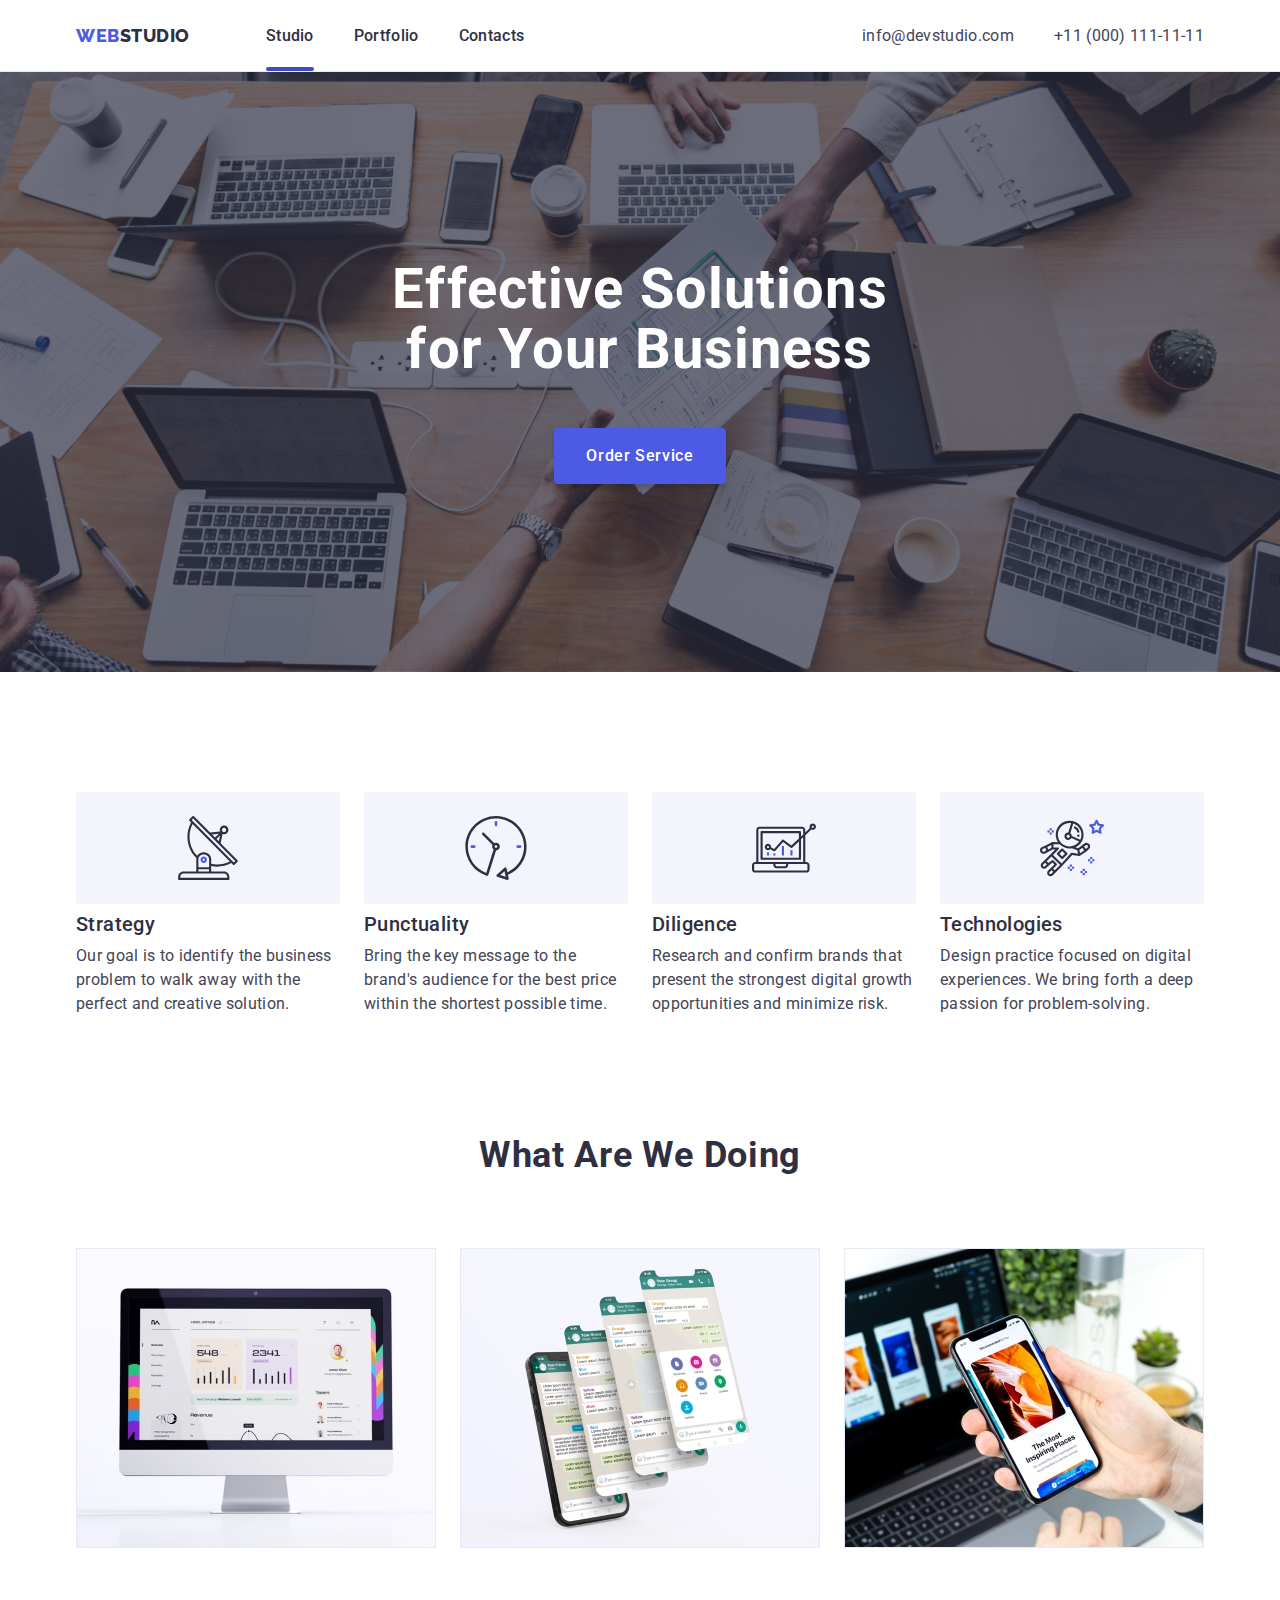
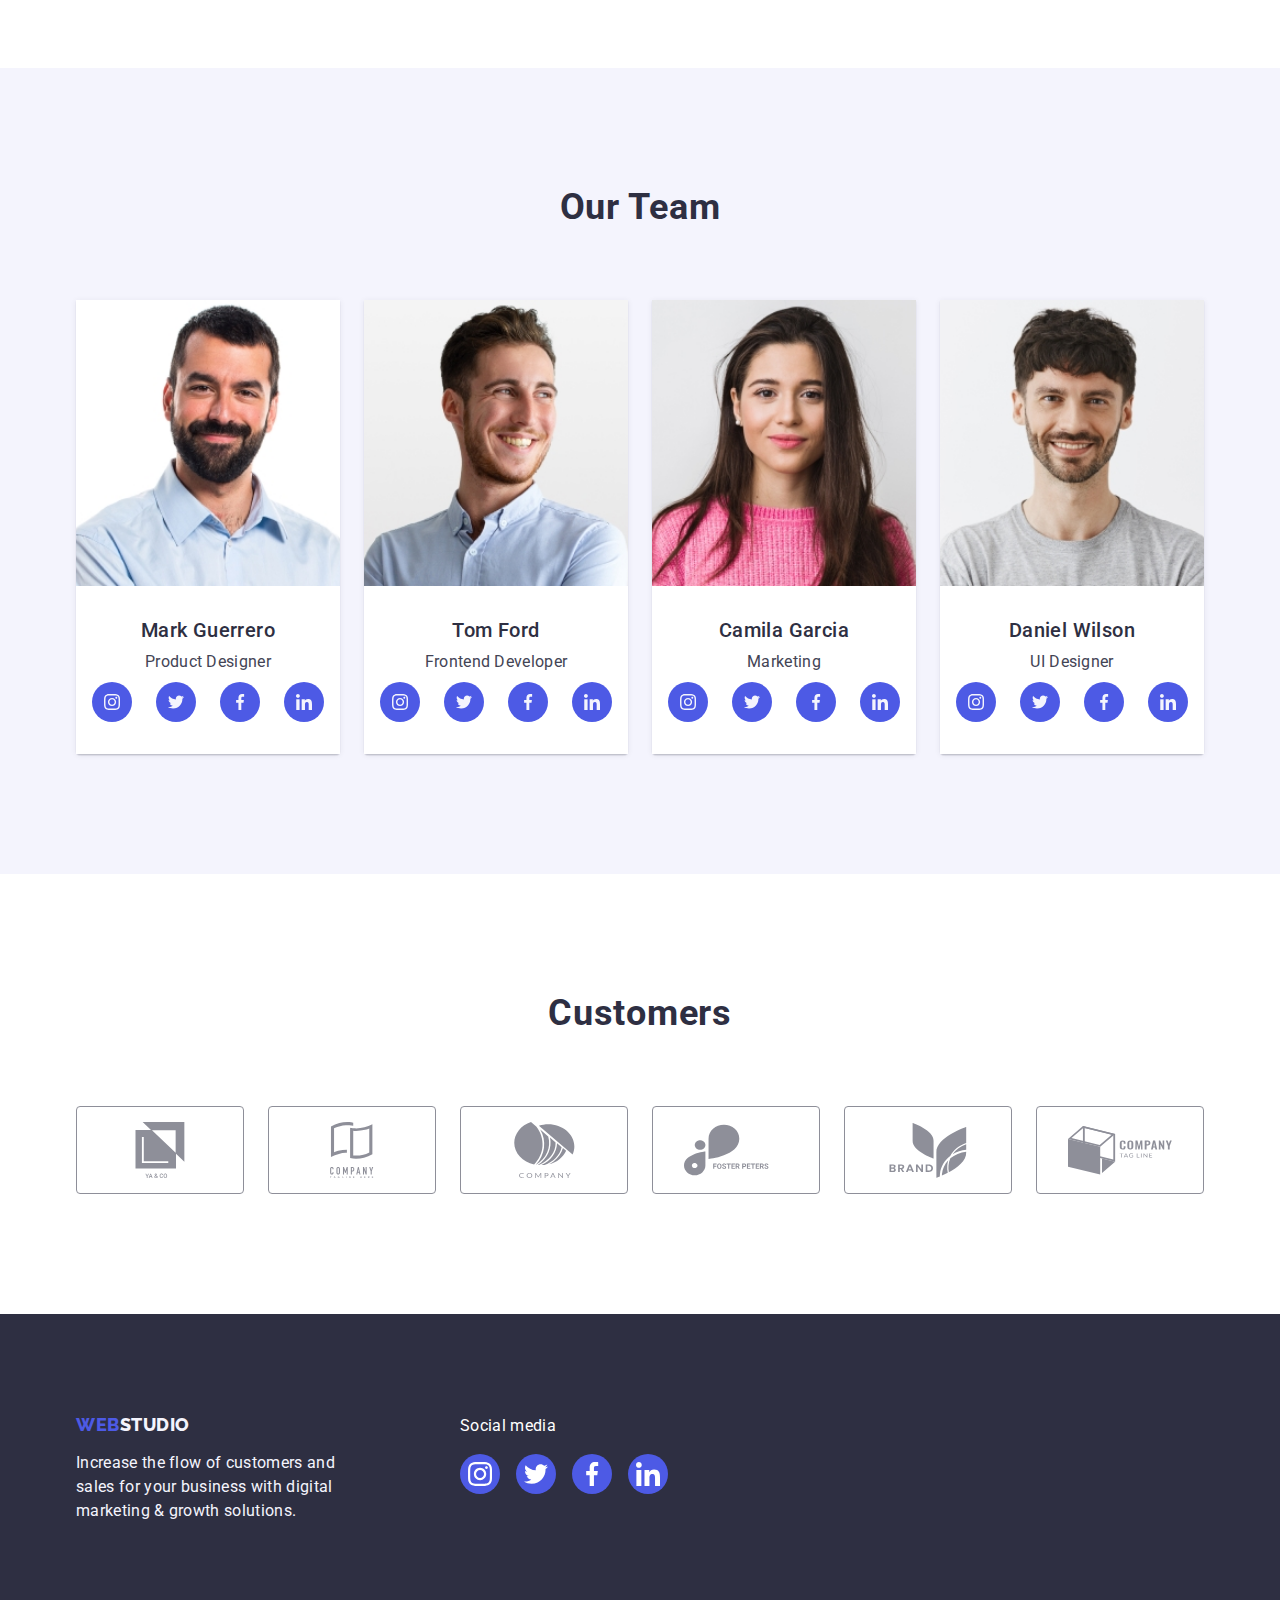
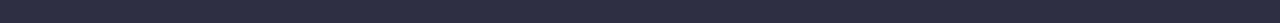
==== commit 6ef084e5: "Add js function" ====
--- a/index.html
+++ b/index.html
@@ -68,7 +68,7 @@
           <h1 class="hero-title main-title">
             Effective Solutions for Your Business
           </h1>
-          <button class="hero-btn" type="button">Order Service</button>
+          <button class="hero-btn" type="button" data-modal-open>Order Service</button>
         </div>
       </section>
 
@@ -82,7 +82,7 @@
             <li class="advantages-list-item">
               <div class="advantages-icon-container">
                 <svg class="advantages-icon" height="64" width="64">
-                  <use href="./images/symbol-defs.svg#icon-antenna"></use>
+                  <use href="./images/icons.svg#icon-antenna"></use>
                 </svg>
               </div>
               <h3 class="advantages-list-title in-section-title">Strategy</h3>
@@ -94,7 +94,7 @@
             <li class="advantages-list-item">
               <div class="advantages-icon-container">
                 <svg class="advantages-icon" height="64" width="64">
-                  <use href="./images/symbol-defs.svg#icon-clock"></use>
+                  <use href="./images/icons.svg#icon-clock"></use>
                 </svg>
               </div>
               <h3 class="advantages-list-title in-section-title">
@@ -108,7 +108,7 @@
             <li class="advantages-list-item">
               <div class="advantages-icon-container">
                 <svg class="advantages-icon" height="64" width="64">
-                  <use href="./images/symbol-defs.svg#icon-diagram"></use>
+                  <use href="./images/icons.svg#icon-diagram"></use>
                 </svg>
               </div>
               <h3 class="advantages-list-title in-section-title">Diligence</h3>
@@ -120,7 +120,7 @@
             <li class="advantages-list-item">
               <div class="advantages-icon-container">
                 <svg class="advantages-icon" height="64" width="64">
-                  <use href="./images/symbol-defs.svg#icon-astronaut"></use>
+                  <use href="./images/icons.svg#icon-astronaut"></use>
                 </svg>
               </div>
               <h3 class="advantages-list-title in-section-title">
@@ -188,32 +188,32 @@
                     <a href="" class="team-list-icon-link">
                       <svg class="team-list-icon" height="16" width="16">
                         <use
-                          href="./images/symbol-defs.svg#icon-instagram"
-                        ></use>
-                      </svg>
-                    </a>
-                  </li>
-                  <li class="team-list-icon-item">
-                    <a href="" class="team-list-icon-link">
-                      <svg class="team-list-icon" height="16" width="16">
-                        <use href="./images/symbol-defs.svg#icon-twitter"></use>
-                      </svg>
-                    </a>
-                  </li>
-                  <li class="team-list-icon-item">
-                    <a href="" class="team-list-icon-link">
-                      <svg class="team-list-icon" height="16" width="16">
-                        <use
-                          href="./images/symbol-defs.svg#icon-facebook"
-                        ></use>
-                      </svg>
-                    </a>
-                  </li>
-                  <li class="team-list-icon-item">
-                    <a href="" class="team-list-icon-link">
-                      <svg class="team-list-icon" height="16" width="16">
-                        <use
-                          href="./images/symbol-defs.svg#icon-linkedin"
+                          href="./images/icons.svg#icon-instagram"
+                        ></use>
+                      </svg>
+                    </a>
+                  </li>
+                  <li class="team-list-icon-item">
+                    <a href="" class="team-list-icon-link">
+                      <svg class="team-list-icon" height="16" width="16">
+                        <use href="./images/icons.svg#icon-twitter"></use>
+                      </svg>
+                    </a>
+                  </li>
+                  <li class="team-list-icon-item">
+                    <a href="" class="team-list-icon-link">
+                      <svg class="team-list-icon" height="16" width="16">
+                        <use
+                          href="./images/icons.svg#icon-facebook"
+                        ></use>
+                      </svg>
+                    </a>
+                  </li>
+                  <li class="team-list-icon-item">
+                    <a href="" class="team-list-icon-link">
+                      <svg class="team-list-icon" height="16" width="16">
+                        <use
+                          href="./images/icons.svg#icon-linkedin"
                         ></use>
                       </svg>
                     </a>
@@ -236,32 +236,32 @@
                     <a href="" class="team-list-icon-link">
                       <svg class="team-list-icon" height="16" width="16">
                         <use
-                          href="./images/symbol-defs.svg#icon-instagram"
-                        ></use>
-                      </svg>
-                    </a>
-                  </li>
-                  <li class="team-list-icon-item">
-                    <a href="" class="team-list-icon-link">
-                      <svg class="team-list-icon" height="16" width="16">
-                        <use href="./images/symbol-defs.svg#icon-twitter"></use>
-                      </svg>
-                    </a>
-                  </li>
-                  <li class="team-list-icon-item">
-                    <a href="" class="team-list-icon-link">
-                      <svg class="team-list-icon" height="16" width="16">
-                        <use
-                          href="./images/symbol-defs.svg#icon-facebook"
-                        ></use>
-                      </svg>
-                    </a>
-                  </li>
-                  <li class="team-list-icon-item">
-                    <a href="" class="team-list-icon-link">
-                      <svg class="team-list-icon" height="16" width="16">
-                        <use
-                          href="./images/symbol-defs.svg#icon-linkedin"
+                          href="./images/icons.svg#icon-instagram"
+                        ></use>
+                      </svg>
+                    </a>
+                  </li>
+                  <li class="team-list-icon-item">
+                    <a href="" class="team-list-icon-link">
+                      <svg class="team-list-icon" height="16" width="16">
+                        <use href="./images/icons.svg#icon-twitter"></use>
+                      </svg>
+                    </a>
+                  </li>
+                  <li class="team-list-icon-item">
+                    <a href="" class="team-list-icon-link">
+                      <svg class="team-list-icon" height="16" width="16">
+                        <use
+                          href="./images/icons.svg#icon-facebook"
+                        ></use>
+                      </svg>
+                    </a>
+                  </li>
+                  <li class="team-list-icon-item">
+                    <a href="" class="team-list-icon-link">
+                      <svg class="team-list-icon" height="16" width="16">
+                        <use
+                          href="./images/icons.svg#icon-linkedin"
                         ></use>
                       </svg>
                     </a>
@@ -284,32 +284,32 @@
                     <a href="" class="team-list-icon-link">
                       <svg class="team-list-icon" height="16" width="16">
                         <use
-                          href="./images/symbol-defs.svg#icon-instagram"
-                        ></use>
-                      </svg>
-                    </a>
-                  </li>
-                  <li class="team-list-icon-item">
-                    <a href="" class="team-list-icon-link">
-                      <svg class="team-list-icon" height="16" width="16">
-                        <use href="./images/symbol-defs.svg#icon-twitter"></use>
-                      </svg>
-                    </a>
-                  </li>
-                  <li class="team-list-icon-item">
-                    <a href="" class="team-list-icon-link">
-                      <svg class="team-list-icon" height="16" width="16">
-                        <use
-                          href="./images/symbol-defs.svg#icon-facebook"
-                        ></use>
-                      </svg>
-                    </a>
-                  </li>
-                  <li class="team-list-icon-item">
-                    <a href="" class="team-list-icon-link">
-                      <svg class="team-list-icon" height="16" width="16">
-                        <use
-                          href="./images/symbol-defs.svg#icon-linkedin"
+                          href="./images/icons.svg#icon-instagram"
+                        ></use>
+                      </svg>
+                    </a>
+                  </li>
+                  <li class="team-list-icon-item">
+                    <a href="" class="team-list-icon-link">
+                      <svg class="team-list-icon" height="16" width="16">
+                        <use href="./images/icons.svg#icon-twitter"></use>
+                      </svg>
+                    </a>
+                  </li>
+                  <li class="team-list-icon-item">
+                    <a href="" class="team-list-icon-link">
+                      <svg class="team-list-icon" height="16" width="16">
+                        <use
+                          href="./images/icons.svg#icon-facebook"
+                        ></use>
+                      </svg>
+                    </a>
+                  </li>
+                  <li class="team-list-icon-item">
+                    <a href="" class="team-list-icon-link">
+                      <svg class="team-list-icon" height="16" width="16">
+                        <use
+                          href="./images/icons.svg#icon-linkedin"
                         ></use>
                       </svg>
                     </a>
@@ -332,32 +332,32 @@
                     <a href="" class="team-list-icon-link">
                       <svg class="team-list-icon" height="16" width="16">
                         <use
-                          href="./images/symbol-defs.svg#icon-instagram"
-                        ></use>
-                      </svg>
-                    </a>
-                  </li>
-                  <li class="team-list-icon-item">
-                    <a href="" class="team-list-icon-link">
-                      <svg class="team-list-icon" height="16" width="16">
-                        <use href="./images/symbol-defs.svg#icon-twitter"></use>
-                      </svg>
-                    </a>
-                  </li>
-                  <li class="team-list-icon-item">
-                    <a href="" class="team-list-icon-link">
-                      <svg class="team-list-icon" height="16" width="16">
-                        <use
-                          href="./images/symbol-defs.svg#icon-facebook"
-                        ></use>
-                      </svg>
-                    </a>
-                  </li>
-                  <li class="team-list-icon-item">
-                    <a href="" class="team-list-icon-link">
-                      <svg class="team-list-icon" height="16" width="16">
-                        <use
-                          href="./images/symbol-defs.svg#icon-linkedin"
+                          href="./images/icons.svg#icon-instagram"
+                        ></use>
+                      </svg>
+                    </a>
+                  </li>
+                  <li class="team-list-icon-item">
+                    <a href="" class="team-list-icon-link">
+                      <svg class="team-list-icon" height="16" width="16">
+                        <use href="./images/icons.svg#icon-twitter"></use>
+                      </svg>
+                    </a>
+                  </li>
+                  <li class="team-list-icon-item">
+                    <a href="" class="team-list-icon-link">
+                      <svg class="team-list-icon" height="16" width="16">
+                        <use
+                          href="./images/icons.svg#icon-facebook"
+                        ></use>
+                      </svg>
+                    </a>
+                  </li>
+                  <li class="team-list-icon-item">
+                    <a href="" class="team-list-icon-link">
+                      <svg class="team-list-icon" height="16" width="16">
+                        <use
+                          href="./images/icons.svg#icon-linkedin"
                         ></use>
                       </svg>
                     </a>
@@ -375,34 +375,51 @@
           <h2 class="customers-title section-title">Customers</h2>
           <ul class="customers-list list">
             <li class="customers-list-item">
-              <svg class="customers-list-icon" width="104" height="56">
-                <use href="./images/symbol-defs.svg#icon-customer_icon1"></use>
-              </svg>
-            </li>
-            <li class="customers-list-item">
-              <svg class="customers-list-icon" width="104" height="56">
-                <use href="./images/symbol-defs.svg#icon-customer_icon2"></use>
-              </svg>
-            </li>
-            <li class="customers-list-item">
-              <svg class="customers-list-icon" width="104" height="56">
-                <use href="./images/symbol-defs.svg#icon-customer_icon3"></use>
-              </svg>
-            </li>
-            <li class="customers-list-item">
-              <svg class="customers-list-icon" width="104" height="56">
-                <use href="./images/symbol-defs.svg#icon-customer_icon4"></use>
-              </svg>
-            </li>
-            <li class="customers-list-item">
-              <svg class="customers-list-icon" width="104" height="56">
-                <use href="./images/symbol-defs.svg#icon-customer_icon5"></use>
-              </svg>
-            </li>
-            <li class="customers-list-item">
-              <svg class="customers-list-icon" width="104" height="56">
-                <use href="./images/symbol-defs.svg#icon-customer_icon6"></use>
-              </svg>
+              <a href="" class="customers-list-link">
+                <svg class="customers-list-icon" width="104" height="56">
+                  <use href="./images/icons.svg#icon-customer_icon1"></use>
+                </svg>
+              </a>
+              
+            </li>
+            <li class="customers-list-item">
+              <a href="" class="customers-list-link">
+                <svg class="customers-list-icon" width="104" height="56">
+                  <use href="./images/icons.svg#icon-customer_icon2"></use>
+                </svg>
+              </a>
+              
+            </li>
+            <li class="customers-list-item">
+              <a href="" class="customers-list-link">
+                <svg class="customers-list-icon" width="104" height="56">
+                  <use href="./images/icons.svg#icon-customer_icon3"></use>
+                </svg>
+              </a>
+              
+            </li>
+            <li class="customers-list-item">
+              <a href="" class="customers-list-link">
+                <svg class="customers-list-icon" width="104" height="56">
+                  <use href="./images/icons.svg#icon-customer_icon4"></use>
+                </svg>
+              </a>
+              
+            </li>
+            <li class="customers-list-item">
+              <a href="" class="customers-list-link">
+                <svg class="customers-list-icon" width="104" height="56">
+                  <use href="./images/icons.svg#icon-customer_icon5"></use>
+                </svg>
+              </a>
+              
+            </li>
+            <li class="customers-list-item">
+              <a href="" class="customers-list-link">
+                <svg class="customers-list-icon" width="104" height="56">
+                  <use href="./images/icons.svg#icon-customer_icon6"></use>
+                </svg>
+              </a>              
             </li>
           </ul>
         </div>
@@ -428,28 +445,28 @@
             <li class="footer-social-list-item">
               <a href="" class="footer-social-list-link">
                 <svg class="footer-social-list-icon" height="24" width="24">
-                  <use href="./images/symbol-defs.svg#icon-instagram"></use>
+                  <use href="./images/icons.svg#icon-instagram"></use>
                 </svg>
               </a>
             </li>
             <li class="footer-social-list-item">
               <a href="" class="footer-social-list-link">
                 <svg class="footer-social-list-icon" height="24" width="24">
-                  <use href="./images/symbol-defs.svg#icon-twitter"></use>
+                  <use href="./images/icons.svg#icon-twitter"></use>
                 </svg>
               </a>
             </li>
             <li class="footer-social-list-item">
               <a href="" class="footer-social-list-link">
                 <svg class="footer-social-list-icon" height="24" width="24">
-                  <use href="./images/symbol-defs.svg#icon-facebook"></use>
+                  <use href="./images/icons.svg#icon-facebook"></use>
                 </svg>
               </a>
             </li>
             <li class="footer-social-list-item">
               <a href="" class="footer-social-list-link">
                 <svg class="footer-social-list-icon" height="24" width="24">
-                  <use href="./images/symbol-defs.svg#icon-linkedin"></use>
+                  <use href="./images/icons.svg#icon-linkedin"></use>
                 </svg>
               </a>
             </li>
@@ -457,5 +474,17 @@
         </div>
       </div>
     </footer>
+
+     <!-- ▮▯⁘⁘⁘⁘⁘  Modal window  ⁘⁘⁘⁘⁘▯▮ -->
+     <div class="modal-backing is-hidden" data-modal>
+      <div class="modal">
+        <button class="modal-close-btn" type="button" data-modal-close>
+          <svg class="modal-close-btn-icon">
+            <use href="./images/icons.svg#icon-close" height="8" width="8"></use>
+          </svg>
+        </button>
+      </div>
+    </div>
+    <script src="./js/modal.js"></script>
   </body>
 </html>
--- a/css/style.css
+++ b/css/style.css
@@ -14,6 +14,8 @@
   --main-text-color: #434455;
   --main-title-color: #2e2f42;
   --hover-link-color: #404bbf;
+
+  --navyblue-modal: rgba(46, 47, 66, 0.4);
 }
 
 /*
@@ -166,6 +168,12 @@
   color: #fff;
 }
 
+.is-hidden {
+  opacity: 0;
+  visibility: hidden;
+  pointer-events: none;
+}
+
 /*
 ▮▮▯▯⁘⁘⁘⁘⁘⁘⁘⁘⁘⁘⁘⁘⁘⁘⁘⁘⁘⁘⁘⁘⁘⁘⁘⁘⁘⁘⁘⁘⁘⁘⁘⁘⁘⁘⁘▯▯▮▮
 ▮▮   Hero section
@@ -174,8 +182,14 @@
 .hero {
   background-color: var(--supportive-bg-color);
   padding: 188px 0;
+  background-image: linear-gradient(rgba(46, 47, 66, 0.7), rgba(46, 47, 66, 0.7)), url(../images/MainPage/Hero/hero-bg.jpg); 
+  /* max-width: 1440px; */
+  background-repeat: no-repeat;
+  background-position: center; 
+  background-size: cover;
 }
 .hero-container {
+  
   display: flex;
   flex-direction: column;
   align-items: center;
@@ -205,6 +219,8 @@
   border-radius: 4px;
   margin-top: 48px;
   border: none;
+
+  transition: background-color 250ms cubic-bezier(0.4, 0, 0.2, 1); 
 }
 
 .hero-btn:hover,
@@ -297,7 +313,7 @@
   height: 286px;
 }
 .team-list-text-container {
-  padding: 32px 16px;
+  padding: 32px 0;
   text-align: center;
 }
 .team-list-title {
@@ -307,7 +323,8 @@
 }
 .team-list-icon-list {
   display: flex;
-  justify-content: space-between;
+  justify-content: center;
+  gap: 24px;
   align-items: center;
   flex-wrap: wrap;
 }
@@ -323,10 +340,11 @@
   background-color: #4d5ae5;
   border-radius: 50%;
 
-  transition-duration: 0.15s;
-}
-.team-list-icon-link:hover {
-  background-color: #31d0aa;
+  transition: background-color 250ms cubic-bezier(0.4, 0, 0.2, 1);
+}
+.team-list-icon-link:hover,
+.team-list-icon-link:focus {
+  background-color: #404bbf;;
 }
 .team-list-icon {
   fill: #f4f4fd;
@@ -399,6 +417,8 @@
   gap: 24px;
 }
 .customers-list-item {
+}
+.customers-list-link {
   width: 168px;
   height: 88px;
 
@@ -413,14 +433,14 @@
   fill: #8e8f99;
 }
 
-.customers-list-item,
+.customers-list-link,
 .customers-list-icon {
   transition-duration: 0.15s;
 }
-.customers-list-item:hover {
+.customers-list-link:hover {
   border: 1px solid #404bbf;
 }
-.customers-list-item:hover .customers-list-icon {
+.customers-list-link:hover .customers-list-icon {
   fill: #404bbf;
 }
 
@@ -516,6 +536,7 @@
 }
 .footer-container {
   display: flex;
+  align-items: baseline;
 }
 .footer-logo {
   margin-bottom: 16px;
@@ -561,3 +582,72 @@
   fill: #fff;
 }
 
+/*
+▮▮▯▯⁘⁘⁘⁘⁘⁘⁘⁘⁘⁘⁘⁘⁘⁘⁘⁘⁘⁘⁘⁘⁘⁘⁘⁘⁘⁘⁘⁘⁘⁘⁘⁘⁘⁘⁘▯▯▮▮
+▮▮   Modal window
+▮▮▯▯⁘⁘⁘⁘⁘⁘⁘⁘⁘⁘⁘⁘⁘⁘⁘⁘⁘⁘⁘⁘⁘⁘⁘⁘⁘⁘⁘⁘⁘⁘⁘⁘⁘⁘⁘▯▯▮▮
+*/
+.modal-backing {
+  position: fixed;
+  top: 0;
+  left: 0;
+
+  width: 100%;
+  height: 100%;
+
+  background: var(--navyblue-modal);
+  transition: opacity 250ms cubic-bezier(0.4, 0, 0.2, 1),
+    visibility 250ms cubic-bezier(0.4, 0, 0.2, 1);
+}
+.modal {
+  position: relative;
+  width: 408px;
+  min-height: 584px;
+
+  top: 50%;
+  left: 50%;
+  transform: translate(-50%, -50%) scale(1);
+
+  border-radius: 4px;
+  background: #fcfcfc;
+  box-shadow: 0px 1px 1px rgba(0, 0, 0, 0.14), 0px 1px 3px rgba(0, 0, 0, 0.12),
+    0px 2px 1px rgba(0, 0, 0, 0.2);
+
+  transition: transform 250ms cubic-bezier(0.4, 0, 0.2, 1);
+}
+.modal-close-btn {
+  position: absolute;
+  right: 24px;
+  top: 24px;
+
+  display: flex;
+  align-items: center;
+  justify-content: center;
+
+  overflow: hidden;
+
+  height: 24px;
+  width: 24px;
+  padding: 0;
+
+  background-color: #e7e9fc;
+  border: 1px solid rgba(0, 0, 0, 0.1);
+  border-radius: 50%;
+
+  cursor: pointer;
+  transition: background-color 250ms cubic-bezier(0.4, 0, 0.2, 1), border 250ms cubic-bezier(0.4, 0, 0.2, 1);
+}
+.modal-close-btn:hover,
+.modal-close-btn:focus {
+  background-color: #404bbf;
+  border: none;
+}
+.modal-close-btn-icon {
+  /* background-color: #e2a0a0; */
+  fill: #2e2f42;
+  transition: fill 250ms cubic-bezier(0.4, 0, 0.2, 1); 
+}
+.modal-close-btn:hover .modal-close-btn-icon,
+.modal-close-btn:focus .modal-close-btn-icon {
+  fill: #ffffff;
+}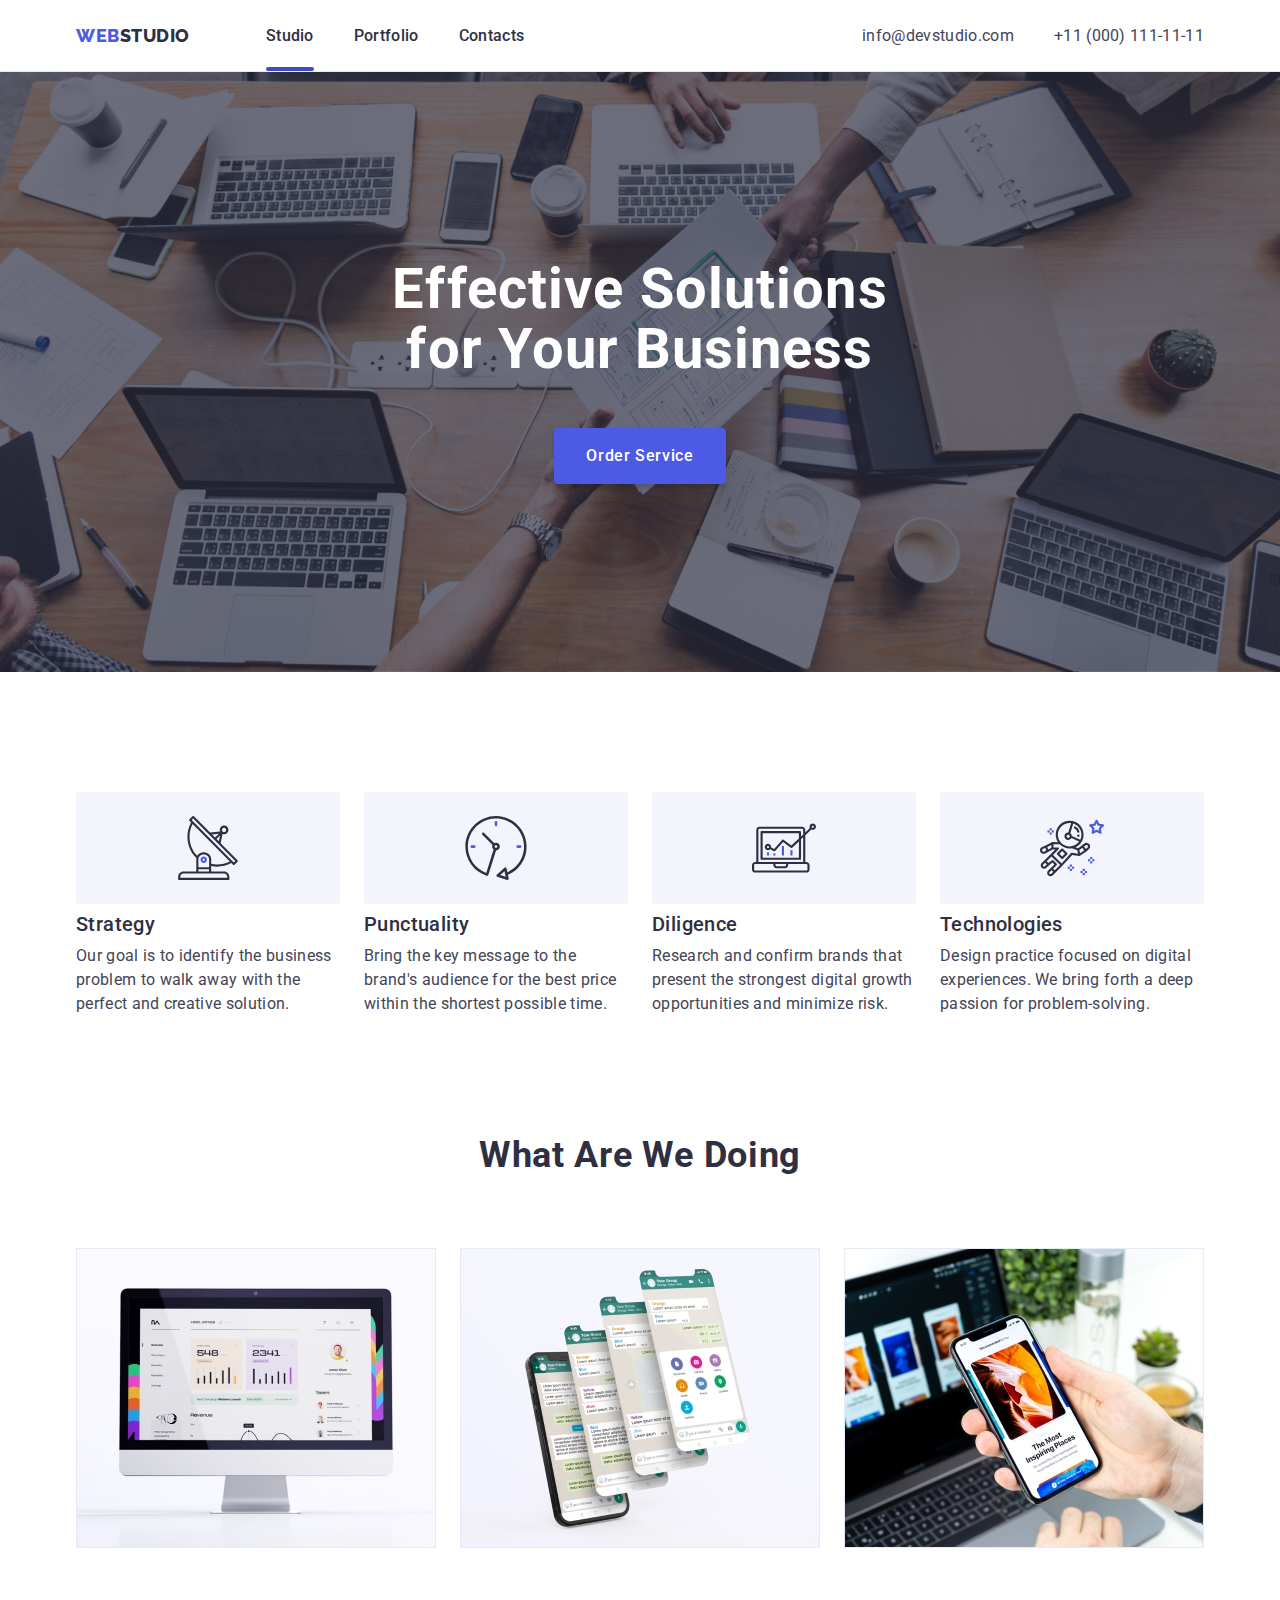
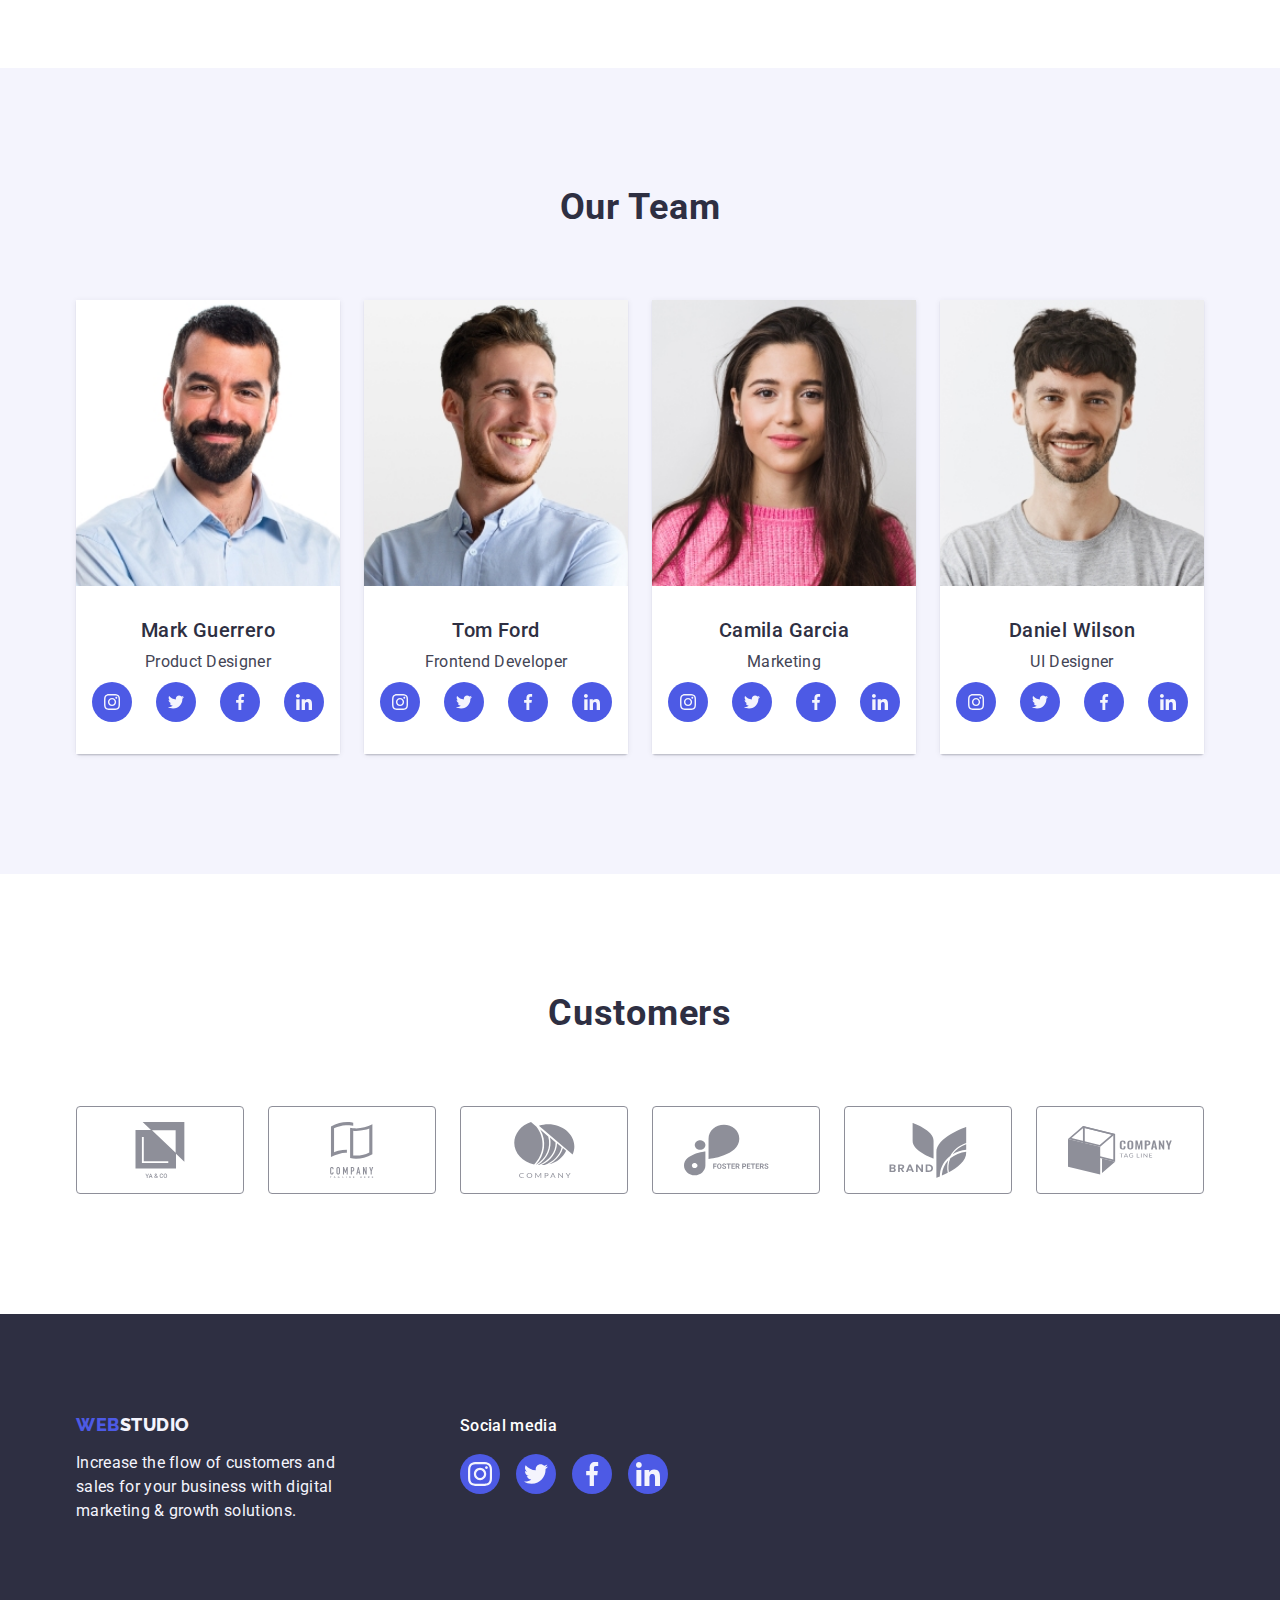
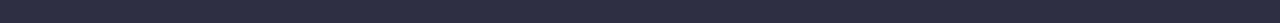
==== commit 9c0212ff: "fix-eror1" ====
--- a/index.html
+++ b/index.html
@@ -479,8 +479,8 @@
      <div class="modal-backing is-hidden" data-modal>
       <div class="modal">
         <button class="modal-close-btn" type="button" data-modal-close>
-          <svg class="modal-close-btn-icon">
-            <use href="./images/icons.svg#icon-close" height="8" width="8"></use>
+          <svg class="modal-close-btn-icon" height="8" width="8">
+            <use href="./images/icons.svg#icon-close"></use>
           </svg>
         </button>
       </div>
--- a/css/style.css
+++ b/css/style.css
@@ -16,6 +16,9 @@
   --hover-link-color: #404bbf;
 
   --navyblue-modal: rgba(46, 47, 66, 0.4);
+  --light-text-color: #f4f4fd;
+
+  --dont-active-elements: #8e8f99;
 }
 
 /*
@@ -145,29 +148,6 @@
   color: #f4f4fd;
 }
 
-.portfolio-nav-button {
-  color: #4d5ae5;
-  text-align: center;
-  font-weight: 500;
-  line-height: 1.5;
-  font-size: 16px;
-  font-family: 'Roboto', sans-serif;
-  letter-spacing: 0.04em;
-
-  border-radius: 4px;
-  border: 1px solid #e7e9fc;
-  padding: 12px 24px;
-  background: #f4f4fd;
-  cursor: pointer;
-}
-.portfolio-nav-button:hover,
-.portfolio-nav-button:focus {
-  background: #404bbf;
-  border: 1px solid transparent;
-
-  color: #fff;
-}
-
 .is-hidden {
   opacity: 0;
   visibility: hidden;
@@ -182,14 +162,17 @@
 .hero {
   background-color: var(--supportive-bg-color);
   padding: 188px 0;
-  background-image: linear-gradient(rgba(46, 47, 66, 0.7), rgba(46, 47, 66, 0.7)), url(../images/MainPage/Hero/hero-bg.jpg); 
+  background-image: linear-gradient(
+      rgba(46, 47, 66, 0.7),
+      rgba(46, 47, 66, 0.7)
+    ),
+    url(../images/MainPage/Hero/hero-bg.jpg);
   /* max-width: 1440px; */
   background-repeat: no-repeat;
-  background-position: center; 
+  background-position: center;
   background-size: cover;
 }
 .hero-container {
-  
   display: flex;
   flex-direction: column;
   align-items: center;
@@ -220,7 +203,7 @@
   margin-top: 48px;
   border: none;
 
-  transition: background-color 250ms cubic-bezier(0.4, 0, 0.2, 1); 
+  transition: background-color 250ms cubic-bezier(0.4, 0, 0.2, 1);
 }
 
 .hero-btn:hover,
@@ -344,7 +327,7 @@
 }
 .team-list-icon-link:hover,
 .team-list-icon-link:focus {
-  background-color: #404bbf;;
+  background-color: #404bbf;
 }
 .team-list-icon {
   fill: #f4f4fd;
@@ -352,6 +335,57 @@
 
 /*
 ▮▮▯▯⁘⁘⁘⁘⁘⁘⁘⁘⁘⁘⁘⁘⁘⁘⁘⁘⁘⁘⁘⁘⁘⁘⁘⁘⁘⁘⁘⁘⁘⁘⁘⁘⁘⁘⁘▯▯▮▮
+▮▮   Customers
+▮▮▯▯⁘⁘⁘⁘⁘⁘⁘⁘⁘⁘⁘⁘⁘⁘⁘⁘⁘⁘⁘⁘⁘⁘⁘⁘⁘⁘⁘⁘⁘⁘⁘⁘⁘⁘⁘▯▯▮▮
+*/
+.customers {
+}
+.customers-title {
+  margin-bottom: 72px;
+}
+.customers-list {
+  display: flex;
+  align-items: center;
+  justify-content: center;
+  flex-wrap: wrap;
+  gap: 24px;
+}
+.customers-list-item {
+}
+.customers-list-link {
+  width: 168px;
+  height: 88px;
+
+  display: flex;
+  align-items: center;
+  justify-content: center;
+
+  color: var(--dont-active-elements);
+  border-radius: 4px;
+  border: 1px solid var(--dont-active-elements);
+  transition: border-color 250ms cubic-bezier(0.4, 0, 0.2, 1), color 250ms cubic-bezier(0.4, 0, 0.2, 1); 
+}
+.customers-list-icon {  
+  fill: currentColor; 
+}
+
+.customers-list-link,
+.customers-list-icon {
+  transition-duration: 0.15s;
+}
+.customers-list-link:hover,
+.customers-list-link:focus {
+  border: 1px solid #404bbf;
+  color: #404bbf;
+}
+.customers-list-link:hover .customers-list-icon {
+  fill: #404bbf;
+}
+
+
+
+/*
+▮▮▯▯⁘⁘⁘⁘⁘⁘⁘⁘⁘⁘⁘⁘⁘⁘⁘⁘⁘⁘⁘⁘⁘⁘⁘⁘⁘⁘⁘⁘⁘⁘⁘⁘⁘⁘⁘▯▯▮▮
 ▮▮   Portfolio section
 ▮▮▯▯⁘⁘⁘⁘⁘⁘⁘⁘⁘⁘⁘⁘⁘⁘⁘⁘⁘⁘⁘⁘⁘⁘⁘⁘⁘⁘⁘⁘⁘⁘⁘⁘⁘⁘⁘▯▯▮▮
 */
@@ -369,7 +403,37 @@
 }
 .portfolio-nav-list-item {
 }
+
 .portfolio-nav-list-button {
+  color: #4d5ae5;
+  text-align: center;
+  font-weight: 500;
+  line-height: 1.5;
+  font-size: 16px;
+  font-family: 'Roboto', sans-serif;
+  letter-spacing: 0.04em;
+
+  border-radius: 4px;
+  border: 1px solid #e7e9fc;
+  padding: 12px 24px;
+  background: #f4f4fd;
+  cursor: pointer;
+
+  transition: color 250ms cubic-bezier(0.4, 0, 0.2, 1),
+    background-color 250ms cubic-bezier(0.4, 0, 0.2, 1),
+    border-color 250ms cubic-bezier(0.4, 0, 0.2, 1),
+    box-shadow 250ms cubic-bezier(0.4, 0, 0.2, 1),
+    box-shadow 250ms cubic-bezier(0.4, 0, 0.2, 1);
+}
+
+.portfolio-nav-list-button:hover,
+.portfolio-nav-list-button:focus {
+  background: #404bbf;
+  border: 1px solid transparent;
+
+  color: #fff;
+  box-shadow: 0px 3px 1px rgba(0, 0, 0, 0.1), 0px 2px 1px rgba(0, 0, 0, 0.08),
+    0px 2px 2px rgba(0, 0, 0, 0.12);
 }
 
 .portfolio-list {
@@ -384,11 +448,45 @@
   /* border: 1px solid #e7e9fc; */
   background: var(--white, #fff);
 }
+
 .portfolio-list-link {
+  display: block;
+  transition: box-shadow 250ms cubic-bezier(0.4, 0, 0.2, 1);
+}
+.portfolio-list-link:hover,
+.portfolio-list-link:focus {
+  box-shadow: 0px 1px 6px rgba(46, 47, 66, 0.08), 0px 1px 1px rgba(46, 47, 66, 0.16), 0px 2px 1px rgba(46, 47, 66, 0.08); 
+}
+
+.portfolio-list-link:hover .portfolio-list-img-box-description,
+.portfolio-list-link:focus .portfolio-list-img-box-description {
+  transform: translateY(0%);
+}
+
+.portfolio-list-img-box {
+  position: relative;
+  overflow: hidden;
 }
 .portfolio-list-img {
   height: 300px;
 }
+.portfolio-list-img-box-description {
+  position: absolute;
+  top: 0;
+  line-height: 1.5;
+  letter-spacing: 0.02em;
+
+  padding: 40px 32px;
+  height: 100%;
+  width: 100%;
+
+  color: var(--light-text-color);
+  background-color: #4d5ae5;
+
+  transform: translateY(100%);
+  transition: transform 250ms cubic-bezier(0.4, 0, 0.2, 1);
+}
+
 .portfolio-list-text-part {
   border: 1px solid #e7e9fc;
   border-top: none;
@@ -399,50 +497,6 @@
 .portfolio-list-text {
 }
 
-/*
-▮▮▯▯⁘⁘⁘⁘⁘⁘⁘⁘⁘⁘⁘⁘⁘⁘⁘⁘⁘⁘⁘⁘⁘⁘⁘⁘⁘⁘⁘⁘⁘⁘⁘⁘⁘⁘⁘▯▯▮▮
-▮▮   Customers
-▮▮▯▯⁘⁘⁘⁘⁘⁘⁘⁘⁘⁘⁘⁘⁘⁘⁘⁘⁘⁘⁘⁘⁘⁘⁘⁘⁘⁘⁘⁘⁘⁘⁘⁘⁘⁘⁘▯▯▮▮
-*/
-.customers {
-}
-.customers-title {
-  margin-bottom: 72px;
-}
-.customers-list {
-  display: flex;
-  align-items: center;
-  justify-content: center;
-  flex-wrap: wrap;
-  gap: 24px;
-}
-.customers-list-item {
-}
-.customers-list-link {
-  width: 168px;
-  height: 88px;
-
-  display: flex;
-  align-items: center;
-  justify-content: center;
-
-  border-radius: 4px;
-  border: 1px solid #8e8f99;
-}
-.customers-list-icon {
-  fill: #8e8f99;
-}
-
-.customers-list-link,
-.customers-list-icon {
-  transition-duration: 0.15s;
-}
-.customers-list-link:hover {
-  border: 1px solid #404bbf;
-}
-.customers-list-link:hover .customers-list-icon {
-  fill: #404bbf;
-}
 
 /*
 ▮▮▯▯⁘⁘⁘⁘⁘⁘⁘⁘⁘⁘⁘⁘⁘⁘⁘⁘⁘⁘⁘⁘⁘⁘⁘⁘⁘⁘⁘⁘⁘⁘⁘⁘⁘⁘⁘▯▯▮▮
@@ -538,19 +592,22 @@
   display: flex;
   align-items: baseline;
 }
+.footer-text-conteiner {
+  max-width: 264px;
+  margin-right: 120px;
+}
 .footer-logo {
   margin-bottom: 16px;
 }
 .footer-description {
-  color: #f4f4fd;
-  max-width: 264px;
-  margin-right: 120px;
+  color: #f4f4fd;  
 }
 
 .footer-social-box {
 }
 .footer-social-title {
   color: #ffffff;
+  font-weight: 500;
   margin-bottom: 16px;
 }
 .footer-social-list {
@@ -574,12 +631,13 @@
   transition-duration: 0.15s;
   transition-property: background-color;
 }
-.footer-social-list-link:hover {
+.footer-social-list-link:hover,
+.footer-social-list-link:focus {
   background-color: #31d0aa;
 }
 
 .footer-social-list-icon {
-  fill: #fff;
+  fill: var(--light-text-color)
 }
 
 /*
@@ -600,7 +658,7 @@
     visibility 250ms cubic-bezier(0.4, 0, 0.2, 1);
 }
 .modal {
-  position: relative;
+  position: absolute;
   width: 408px;
   min-height: 584px;
 
@@ -635,7 +693,8 @@
   border-radius: 50%;
 
   cursor: pointer;
-  transition: background-color 250ms cubic-bezier(0.4, 0, 0.2, 1), border 250ms cubic-bezier(0.4, 0, 0.2, 1);
+  transition: background-color 250ms cubic-bezier(0.4, 0, 0.2, 1),
+    border 250ms cubic-bezier(0.4, 0, 0.2, 1);
 }
 .modal-close-btn:hover,
 .modal-close-btn:focus {
@@ -645,9 +704,9 @@
 .modal-close-btn-icon {
   /* background-color: #e2a0a0; */
   fill: #2e2f42;
-  transition: fill 250ms cubic-bezier(0.4, 0, 0.2, 1); 
+  transition: fill 250ms cubic-bezier(0.4, 0, 0.2, 1);
 }
 .modal-close-btn:hover .modal-close-btn-icon,
 .modal-close-btn:focus .modal-close-btn-icon {
   fill: #ffffff;
-}+}
